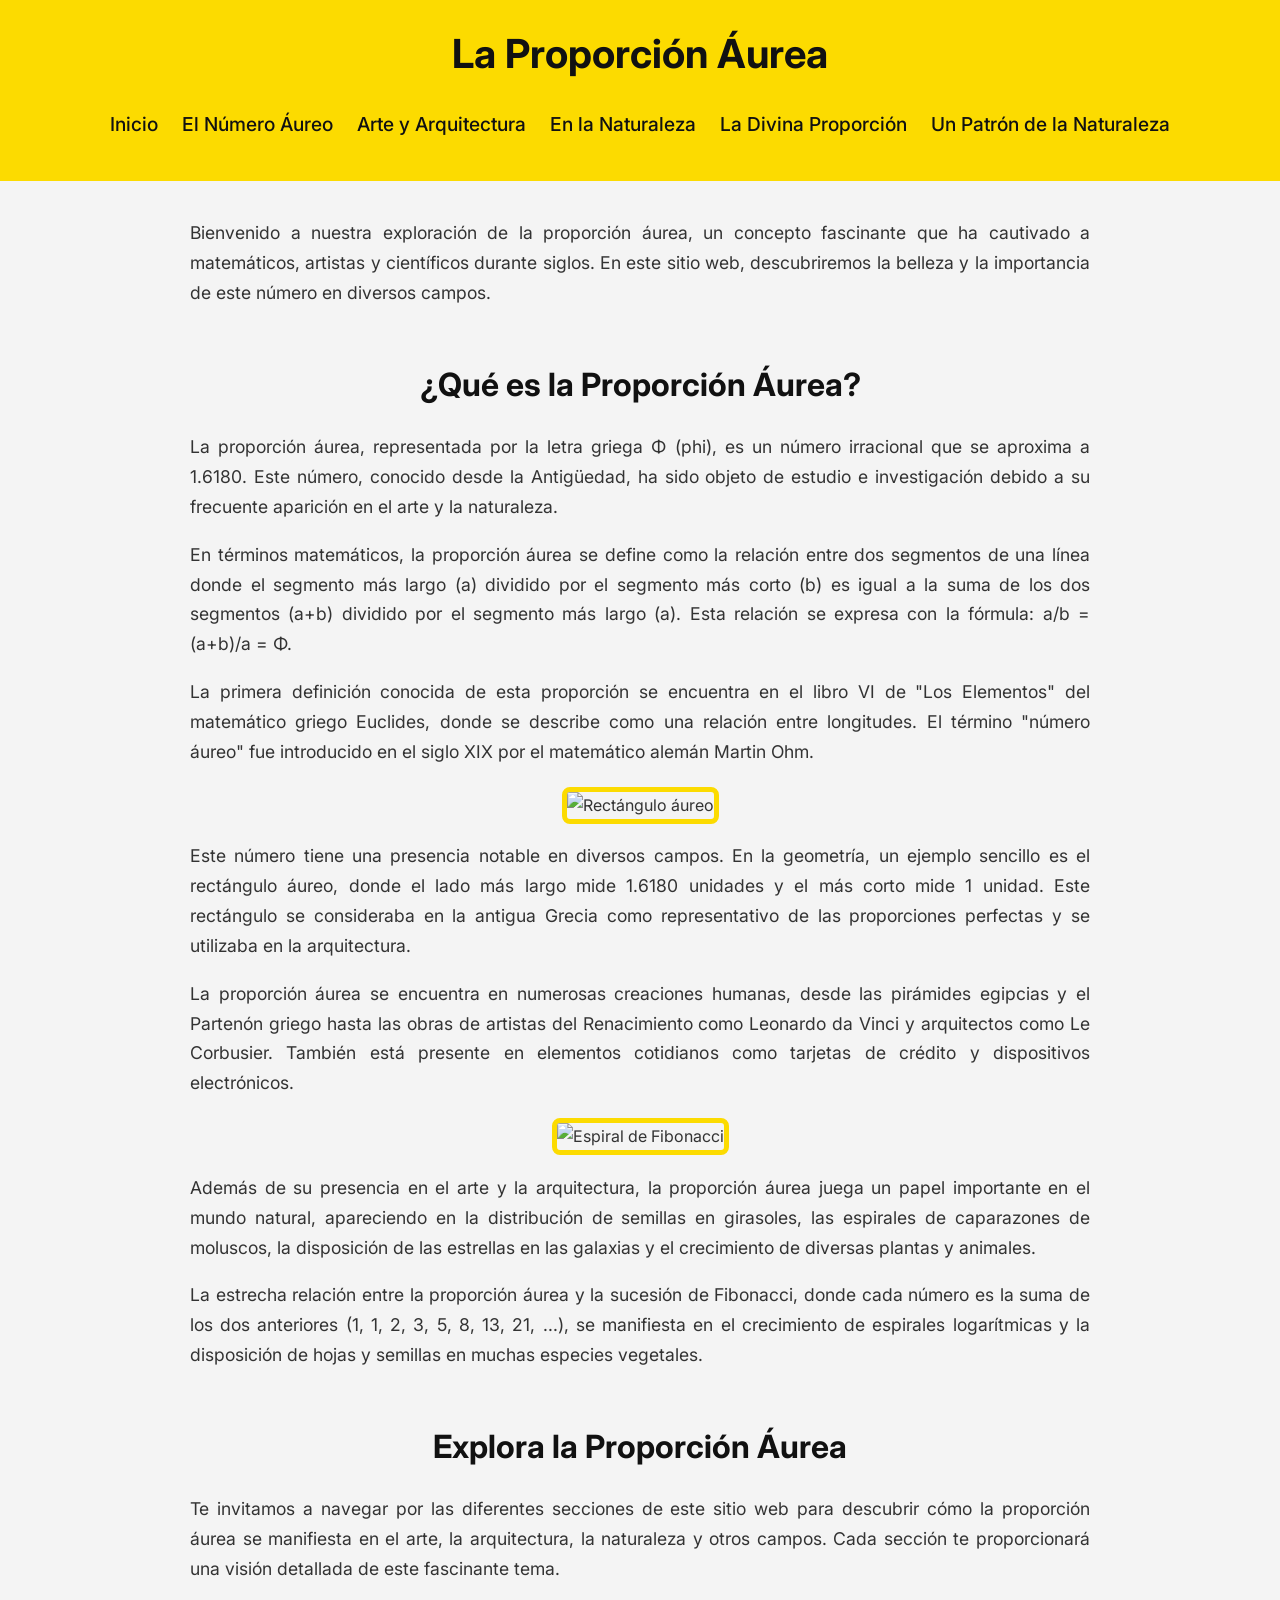
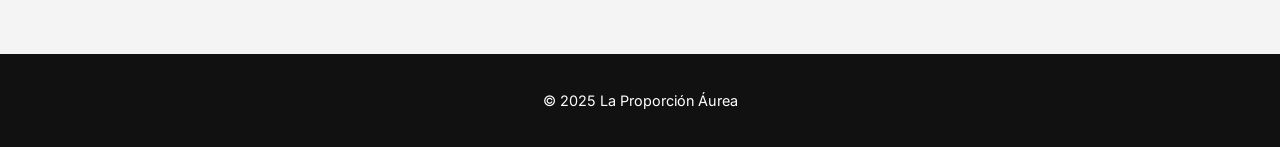
==== index.html @ 6f4d4aa8 "Add files via upload" ====
<!DOCTYPE html>
<html lang="es">
<head>
    <meta charset="UTF-8">
    <meta name="viewport" content="width=device-width, initial-scale=1.0">
    <title>La Proporción Áurea</title>
    <link rel="preconnect" href="https://fonts.googleapis.com">
    <link rel="preconnect" href="https://fonts.gstatic.com" crossorigin>
    <link href="https://fonts.googleapis.com/css2?family=Inter:wght@400;500;600;700&display=swap" rel="stylesheet">
    <style>
        body {
            font-family: 'Inter', sans-serif;
            margin: 0;
            padding: 0;
            background-color: #f4f4f4;
            color: #333;
            line-height: 1.7;
        }
        header {
            background-color: #fcdb00;
            padding: 20px;
            text-align: center;
        }
        header h1 {
            margin: 0;
            font-size: 2.5em;
            color: #111;
        }
        main {
            padding: 20px;
            max-width: 900px;
            margin: auto;
        }
        section {
            margin-bottom: 50px;
        }
        section h2 {
            font-size: 2em;
            color: #111;
            margin-bottom: 20px;
            text-align: center;
        }
        section p {
            font-size: 1.1em;
            color: #333;
            text-align: justify;
        }
        .golden-ratio {
            font-size: 1.5em;
            color: #fcdb00;
            font-weight: bold;
        }
        .image-container {
            display: flex;
            justify-content: center;
            margin-top: 20px;
        }
        .image-container img {
            max-width: 100%;
            height: auto;
            border: 5px solid #fcdb00;
            border-radius: 8px;
        }
        footer {
            background-color: #111;
            color: #fff;
            padding: 20px;
            text-align: center;
            font-size: 0.9em;
        }
        nav ul {
            list-style: none;
            padding: 0;
            margin: 20px 0;
            text-align: center;
        }
        nav ul li {
            display: inline;
            margin: 0 10px;
        }
        nav ul li a {
            color: #111;
            text-decoration: none;
            font-size: 1.2em;
            font-weight: 500;
        }
        nav ul li a:hover {
            color: #fcdb00;
        }

        @media (max-width: 600px) {
            header h1 {
                font-size: 2em;
            }
            section h2 {
                font-size: 1.5em;
            }
            section p {
                font-size: 1em;
            }
            nav ul li {
                display: block;
                margin: 10px 0;
            }
        }
    </style>
</head>
<body>
    <header>
        <h1>La Proporción Áurea</h1>
        <nav>
            <ul>
                <li><a href="index.html">Inicio</a></li>
                <li><a href="numero_aureo.html">El Número Áureo</a></li>
                <li><a href="arte_arquitectura.html">Arte y Arquitectura</a></li>
                <li><a href="naturaleza.html">En la Naturaleza</a></li>
                <li><a href="divina_proporcion.html">La Divina Proporción</a></li>
                <li><a href="patron_naturaleza.html">Un Patrón de la Naturaleza</a></li>
            </ul>
        </nav>
    </header>
    <main>
        <section>
            
            <p>
                Bienvenido a nuestra exploración de la proporción áurea, un concepto
                fascinante que ha cautivado a matemáticos, artistas y científicos
                durante siglos. En este sitio web, descubriremos la belleza y la
                importancia de este número en diversos campos.
            </p>
            
        </section>
        <section>
            <h2>¿Qué es la Proporción Áurea?</h2>
            <p>
                La proporción áurea, representada por la letra griega Φ (phi), es un número irracional que se aproxima a 1.6180.
                Este número, conocido desde la Antigüedad, ha sido objeto de estudio e investigación debido a su frecuente
                aparición en el arte y la naturaleza.
            </p>
            <p>
                En términos matemáticos, la proporción áurea se define como la relación entre dos segmentos de una línea
                donde el segmento más largo (a) dividido por el segmento más corto (b) es igual a la suma de los dos segmentos
                (a+b) dividido por el segmento más largo (a). Esta relación se expresa con la fórmula: a/b = (a+b)/a = Φ.
            </p>
            <p>
                La primera definición conocida de esta proporción se encuentra en el libro VI de "Los Elementos" del matemático
                griego Euclides, donde se describe como una relación entre longitudes. El término "número áureo" fue introducido
                en el siglo XIX por el matemático alemán Martin Ohm.
            </p>
            <div class="image-container">
                <img src="https://upload.wikimedia.org/wikipedia/commons/6/6b/Golden_ratio.svg" alt="Rectángulo áureo">
            </div>
            <p>
                Este número tiene una presencia notable en diversos campos. En la geometría, un ejemplo sencillo es el rectángulo
                áureo, donde el lado más largo mide 1.6180 unidades y el más corto mide 1 unidad. Este rectángulo se
                consideraba en la antigua Grecia como representativo de las proporciones perfectas y se utilizaba en la
                arquitectura.
            </p>
            <p>
                La proporción áurea se encuentra en numerosas creaciones humanas, desde las pirámides egipcias y el Partenón
                griego hasta las obras de artistas del Renacimiento como Leonardo da Vinci y arquitectos como Le Corbusier.
                También está presente en elementos cotidianos como tarjetas de crédito y dispositivos electrónicos.
            </p>
             <div class="image-container">
                <img src="https://upload.wikimedia.org/wikipedia/commons/9/93/Fibonacci_spiral_34.svg" alt="Espiral de Fibonacci">
            </div>
            <p>
                Además de su presencia en el arte y la arquitectura, la proporción áurea juega un papel importante en el mundo
                natural, apareciendo en la distribución de semillas en girasoles, las espirales de caparazones de moluscos, la
                disposición de las estrellas en las galaxias y el crecimiento de diversas plantas y animales.
            </p>
            <p>
                La estrecha relación entre la proporción áurea y la sucesión de Fibonacci, donde cada número es la suma de los
                dos anteriores (1, 1, 2, 3, 5, 8, 13, 21, ...), se manifiesta en el crecimiento de espirales logarítmicas y la
                disposición de hojas y semillas en muchas especies vegetales.
            </p>
        </section>
        <section>
            <h2>Explora la Proporción Áurea</h2>
            <p>
                Te invitamos a navegar por las diferentes secciones de este sitio web para descubrir cómo la proporción áurea
                se manifiesta en el arte, la arquitectura, la naturaleza y otros campos. Cada sección te proporcionará una
                visión detallada de este fascinante tema.
            </p>
        </section>
    </main>
    <footer>
        <p>© 2025 La Proporción Áurea</p>
    </footer>
</body>
</html>
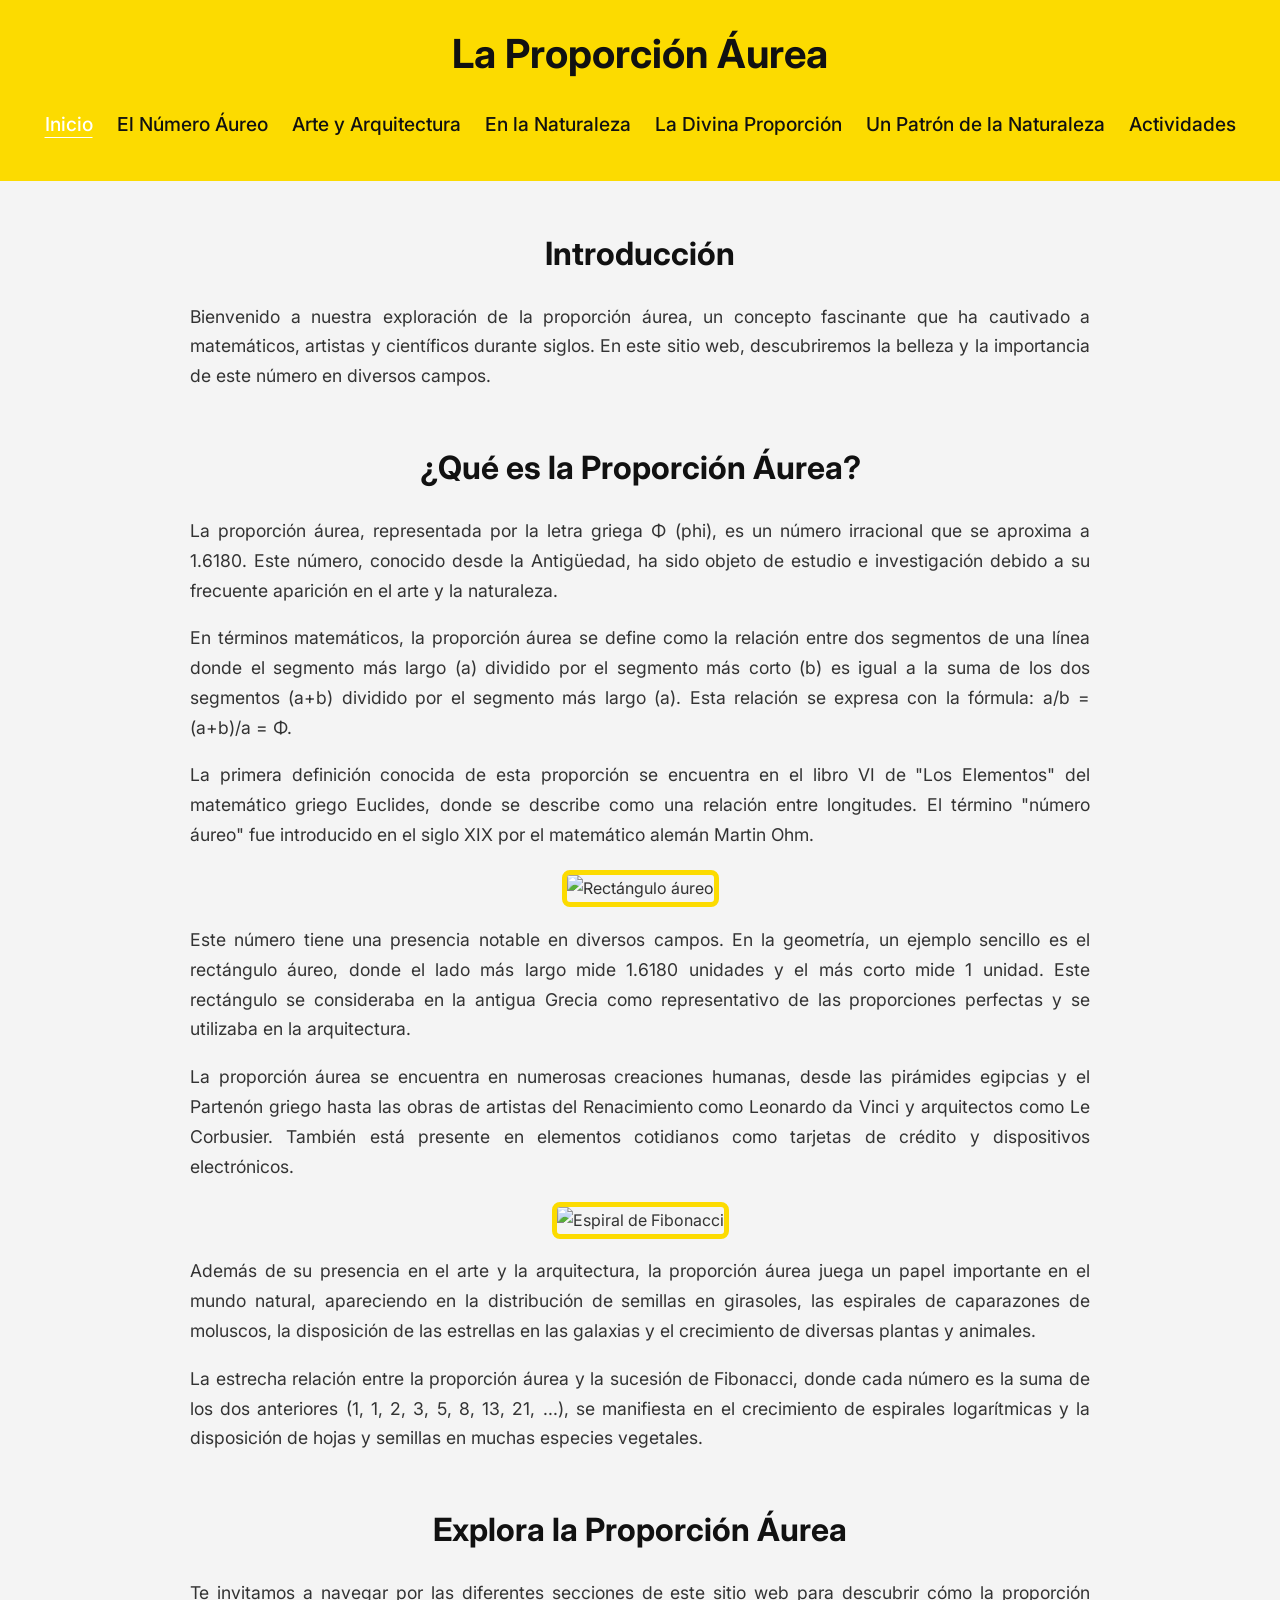
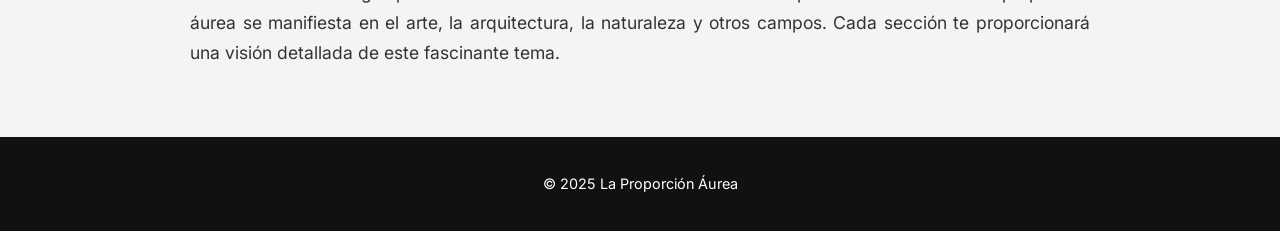
==== commit 67c7a970: "Add files via upload" ====
--- a/index.html
+++ b/index.html
@@ -7,121 +7,28 @@
     <link rel="preconnect" href="https://fonts.googleapis.com">
     <link rel="preconnect" href="https://fonts.gstatic.com" crossorigin>
     <link href="https://fonts.googleapis.com/css2?family=Inter:wght@400;500;600;700&display=swap" rel="stylesheet">
-    <style>
-        body {
-            font-family: 'Inter', sans-serif;
-            margin: 0;
-            padding: 0;
-            background-color: #f4f4f4;
-            color: #333;
-            line-height: 1.7;
-        }
-        header {
-            background-color: #fcdb00;
-            padding: 20px;
-            text-align: center;
-        }
-        header h1 {
-            margin: 0;
-            font-size: 2.5em;
-            color: #111;
-        }
-        main {
-            padding: 20px;
-            max-width: 900px;
-            margin: auto;
-        }
-        section {
-            margin-bottom: 50px;
-        }
-        section h2 {
-            font-size: 2em;
-            color: #111;
-            margin-bottom: 20px;
-            text-align: center;
-        }
-        section p {
-            font-size: 1.1em;
-            color: #333;
-            text-align: justify;
-        }
-        .golden-ratio {
-            font-size: 1.5em;
-            color: #fcdb00;
-            font-weight: bold;
-        }
-        .image-container {
-            display: flex;
-            justify-content: center;
-            margin-top: 20px;
-        }
-        .image-container img {
-            max-width: 100%;
-            height: auto;
-            border: 5px solid #fcdb00;
-            border-radius: 8px;
-        }
-        footer {
-            background-color: #111;
-            color: #fff;
-            padding: 20px;
-            text-align: center;
-            font-size: 0.9em;
-        }
-        nav ul {
-            list-style: none;
-            padding: 0;
-            margin: 20px 0;
-            text-align: center;
-        }
-        nav ul li {
-            display: inline;
-            margin: 0 10px;
-        }
-        nav ul li a {
-            color: #111;
-            text-decoration: none;
-            font-size: 1.2em;
-            font-weight: 500;
-        }
-        nav ul li a:hover {
-            color: #fcdb00;
-        }
-
-        @media (max-width: 600px) {
-            header h1 {
-                font-size: 2em;
-            }
-            section h2 {
-                font-size: 1.5em;
-            }
-            section p {
-                font-size: 1em;
-            }
-            nav ul li {
-                display: block;
-                margin: 10px 0;
-            }
-        }
-    </style>
+    <link rel="stylesheet" href="styles.css">
 </head>
 <body>
     <header>
         <h1>La Proporción Áurea</h1>
+        <input type="checkbox" id="menu-toggle" class="menu-toggle">
+        <label for="menu-toggle" class="menu-icon">&#9776;</label>
         <nav>
             <ul>
-                <li><a href="index.html">Inicio</a></li>
+                <li><a href="index.html" class="active">Inicio</a></li>
                 <li><a href="numero_aureo.html">El Número Áureo</a></li>
                 <li><a href="arte_arquitectura.html">Arte y Arquitectura</a></li>
                 <li><a href="naturaleza.html">En la Naturaleza</a></li>
                 <li><a href="divina_proporcion.html">La Divina Proporción</a></li>
                 <li><a href="patron_naturaleza.html">Un Patrón de la Naturaleza</a></li>
+                <li><a href="actividades.html">Actividades</a></li>
             </ul>
         </nav>
     </header>
     <main>
         <section>
-            
+            <h2>Introducción</h2>
             <p>
                 Bienvenido a nuestra exploración de la proporción áurea, un concepto
                 fascinante que ha cautivado a matemáticos, artistas y científicos
@@ -148,7 +55,7 @@
                 en el siglo XIX por el matemático alemán Martin Ohm.
             </p>
             <div class="image-container">
-                <img src="https://upload.wikimedia.org/wikipedia/commons/6/6b/Golden_ratio.svg" alt="Rectángulo áureo">
+            <img src="https://upload.wikimedia.org/wikipedia/commons/6/6b/Golden_ratio.svg" alt="Rectángulo áureo" loading="lazy">
             </div>
             <p>
                 Este número tiene una presencia notable en diversos campos. En la geometría, un ejemplo sencillo es el rectángulo
@@ -162,7 +69,7 @@
                 También está presente en elementos cotidianos como tarjetas de crédito y dispositivos electrónicos.
             </p>
              <div class="image-container">
-                <img src="https://upload.wikimedia.org/wikipedia/commons/9/93/Fibonacci_spiral_34.svg" alt="Espiral de Fibonacci">
+            <img src="https://upload.wikimedia.org/wikipedia/commons/9/93/Fibonacci_spiral_34.svg" alt="Espiral de Fibonacci" loading="lazy">
             </div>
             <p>
                 Además de su presencia en el arte y la arquitectura, la proporción áurea juega un papel importante en el mundo
@@ -187,5 +94,7 @@
     <footer>
         <p>© 2025 La Proporción Áurea</p>
     </footer>
+    <a href="#" class="back-to-top" title="Volver arriba">↑</a>
+    <script src="script.js"></script>
 </body>
 </html>
--- a/styles.css
+++ b/styles.css
@@ -0,0 +1,247 @@
+html {
+    scroll-behavior: smooth;
+}
+
+body {
+    font-family: 'Inter', sans-serif;
+    margin: 0;
+    padding: 0;
+    background-color: #f4f4f4;
+    color: #333;
+    line-height: 1.7;
+}
+header {
+    background-color: #fcdb00;
+    padding: 20px;
+    text-align: center;
+}
+header h1 {
+    margin: 0;
+    font-size: 2.5em;
+    color: #111;
+}
+main {
+    padding: 20px;
+    max-width: 900px;
+    margin: auto;
+}
+section {
+    margin-bottom: 50px;
+}
+section h2 {
+    font-size: 2em;
+    color: #111;
+    margin-bottom: 20px;
+    text-align: center;
+}
+section p {
+    font-size: 1.1em;
+    color: #333;
+    text-align: justify;
+}
+.golden-ratio {
+    font-size: 1.5em;
+    color: #fcdb00;
+    font-weight: bold;
+}
+.image-container {
+    display: flex;
+    justify-content: center;
+    margin-top: 20px;
+    width: 100%;
+    overflow: hidden;
+}
+.image-container img {
+    max-width: 100%;
+    height: auto;
+    border: 5px solid #fcdb00;
+    border-radius: 8px;
+    display: block;
+}
+footer {
+    background-color: #111;
+    color: #fff;
+    padding: 20px;
+    text-align: center;
+    font-size: 0.9em;
+}
+nav ul {
+    list-style: none;
+    padding: 0;
+    margin: 20px 0;
+    text-align: center;
+}
+nav ul li {
+    display: inline;
+    margin: 0 10px;
+}
+nav ul li a {
+    color: #111;
+    text-decoration: none;
+    font-size: 1.2em;
+    font-weight: 500;
+}
+nav ul li a:hover {
+    color: #fff;
+}
+
+.menu-toggle {
+    display: none;
+}
+.menu-icon {
+    display: none;
+}
+
+@media (max-width: 600px) {
+    header h1 {
+        font-size: 2em;
+    }
+    section h2 {
+        font-size: 1.5em;
+    }
+    section p {
+        font-size: 1em;
+    }
+        .menu-icon {
+            display: block;
+            font-size: 2em;
+            cursor: pointer;
+            margin-top: 10px;
+            user-select: none;
+        }
+        nav ul {
+            display: none; /* Oculta el menú por defecto en móviles */
+        }
+        .menu-toggle:checked ~ nav ul {
+            display: block; /* Muestra el menú al tocar el icono */
+        }
+    nav ul li {
+        display: block;
+            margin: 15px 0;
+    }
+    .image-container {
+        max-width: 100%;
+    }
+    .image-container img {
+        max-width: 100%;
+        height: auto;
+    }
+}
+
+nav ul li a.active {
+    color: #fff;
+    text-decoration: underline;
+    text-underline-offset: 6px; /* Separa un poco el subrayado del texto */
+}
+
+.back-to-top {
+    position: fixed;
+    bottom: 20px;
+    right: 20px;
+    background-color: #fcdb00;
+    color: #111;
+    text-decoration: none;
+    padding: 10px 15px;
+    border-radius: 5px;
+    font-weight: bold;
+    box-shadow: 0 2px 5px rgba(0,0,0,0.3);
+    transition: background-color 0.3s, transform 0.3s, opacity 0.3s, visibility 0.3s;
+    opacity: 0;
+    visibility: hidden;
+}
+.back-to-top.show {
+    opacity: 1;
+    visibility: visible;
+}
+.back-to-top:hover {
+    background-color: #111;
+    color: #fff;
+    transform: translateY(-3px);
+}
+
+/* Estilos para las actividades interactivas */
+.activity-box {
+    background: #fff;
+    padding: 30px;
+    border-radius: 8px;
+    box-shadow: 0 4px 10px rgba(0,0,0,0.05);
+    margin-top: 30px;
+    text-align: center;
+    border-top: 5px solid #fcdb00;
+}
+.activity-box h3 {
+    margin-top: 0;
+}
+.activity-box input {
+    padding: 10px;
+    font-size: 1.1em;
+    margin-right: 10px;
+    border: 2px solid #ddd;
+    border-radius: 5px;
+    width: 120px;
+    text-align: center;
+}
+.activity-box button {
+    padding: 10px 20px;
+    font-size: 1.1em;
+    background-color: #fcdb00;
+    color: #111;
+    border: none;
+    border-radius: 5px;
+    cursor: pointer;
+    font-weight: bold;
+    transition: background-color 0.3s, color 0.3s;
+}
+.activity-box button:hover {
+    background-color: #111;
+    color: #fff;
+}
+#activity-result {
+    margin-top: 20px;
+    font-size: 1.2em;
+}
+
+/* Estilos para el cuestionario (quiz) */
+.quiz-question {
+    text-align: left;
+    margin: 20px auto;
+    max-width: 600px;
+    background-color: #f9f9f9;
+    padding: 15px 20px;
+    border-radius: 8px;
+    border: 1px solid #eee;
+}
+.quiz-question h4 {
+    margin-top: 0;
+    color: #111;
+}
+.quiz-question label {
+    display: inline-block;
+    margin-bottom: 8px;
+    cursor: pointer;
+    font-size: 1.1em;
+}
+#quiz-result {
+    margin-top: 20px;
+    text-align: left;
+    max-width: 600px;
+    margin-left: auto;
+    margin-right: auto;
+}
+
+.quiz-section-title {
+    font-size: 1.4em;
+    color: #111;
+    border-bottom: 3px solid #fcdb00;
+    margin: 40px auto 20px auto;
+    padding-bottom: 10px;
+    max-width: 600px;
+    text-align: left;
+}
+
+.correct-answer {
+    color: #2e7d32; /* Verde oscuro */
+}
+.incorrect-answer {
+    color: #d32f2f; /* Rojo oscuro */
+}
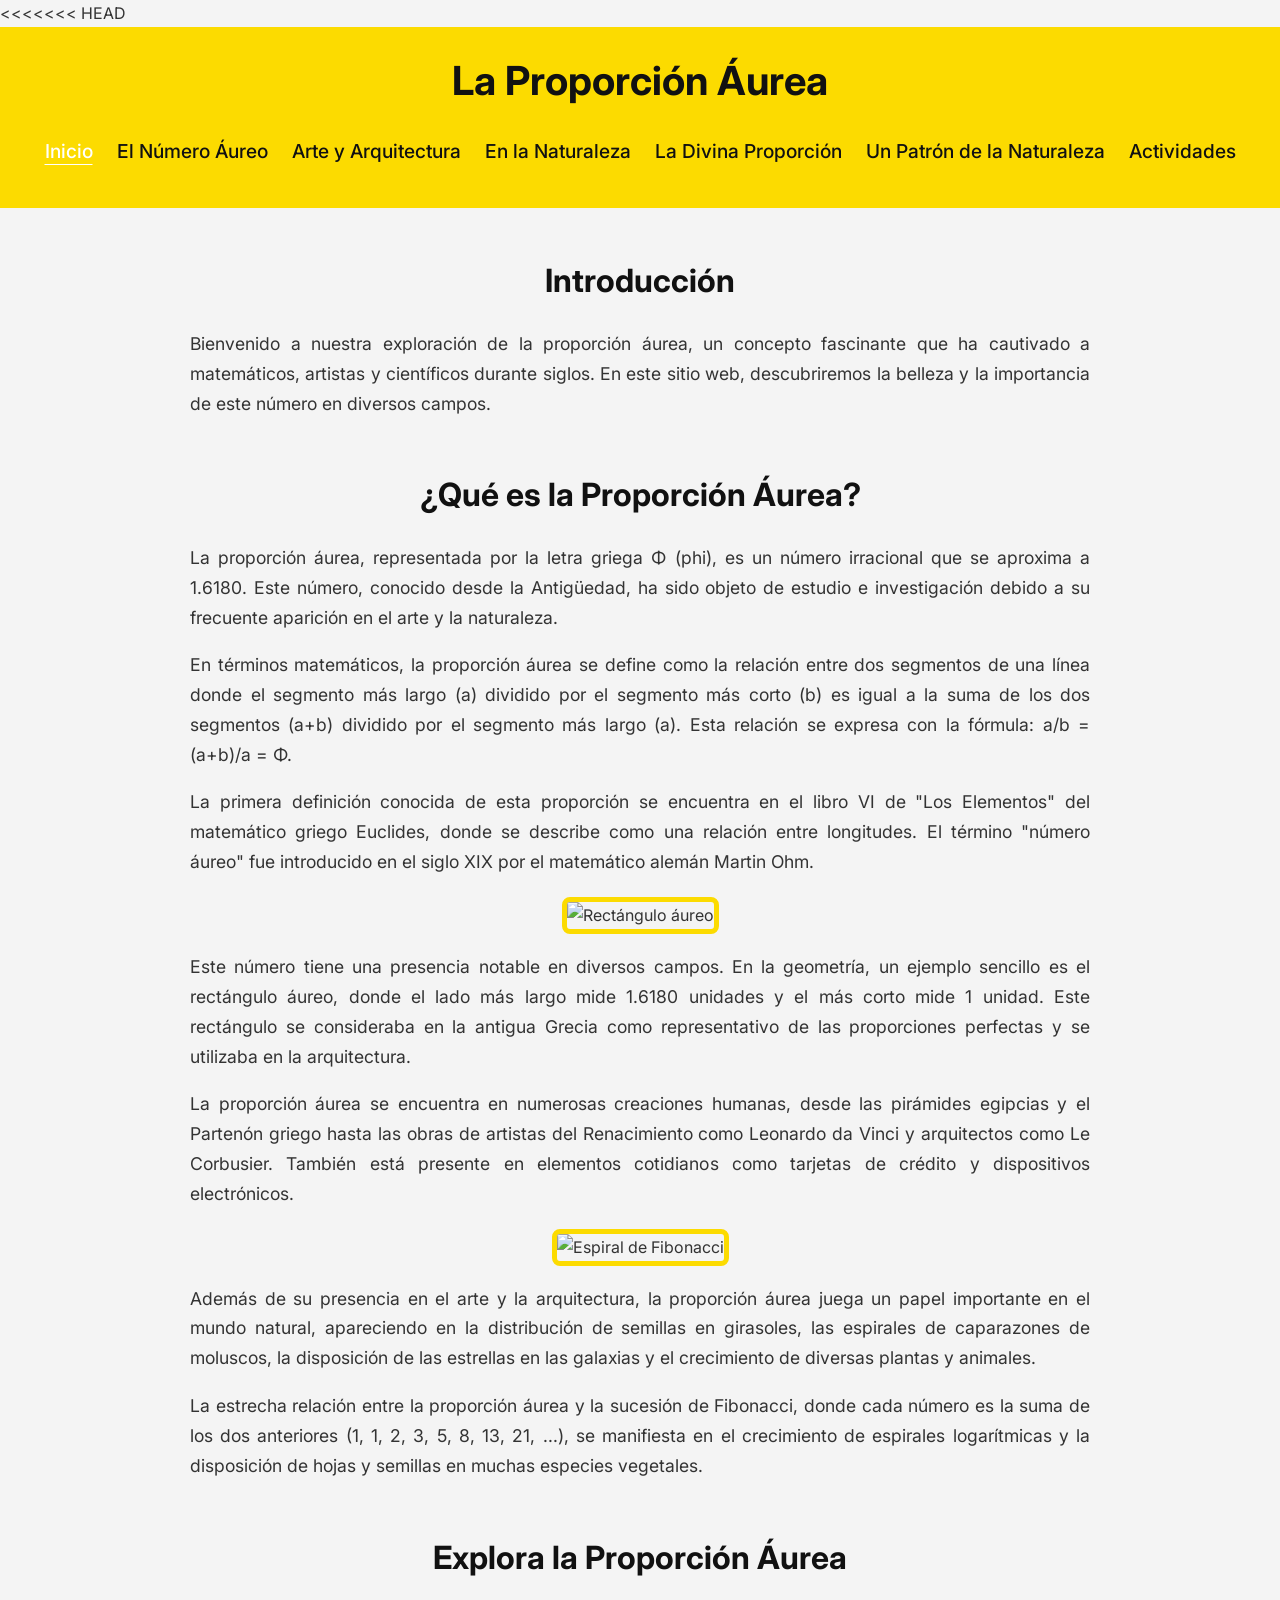
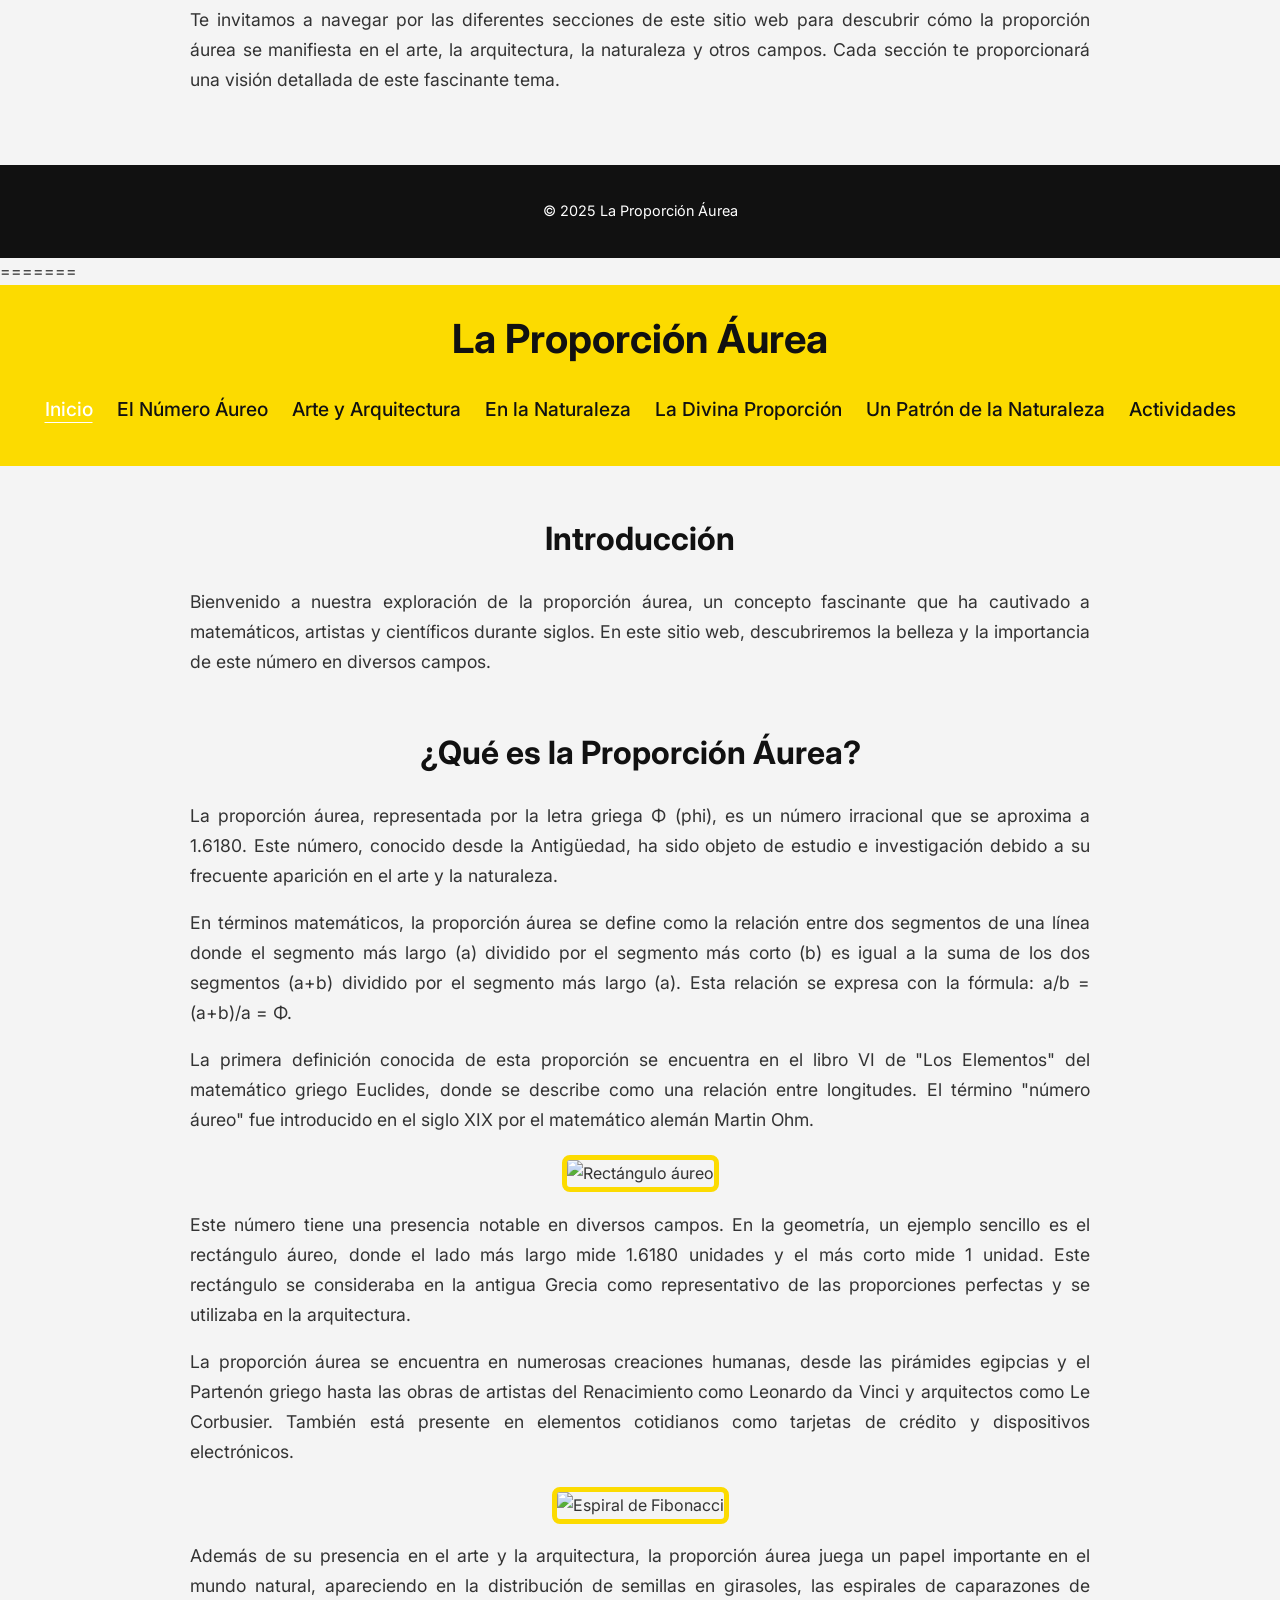
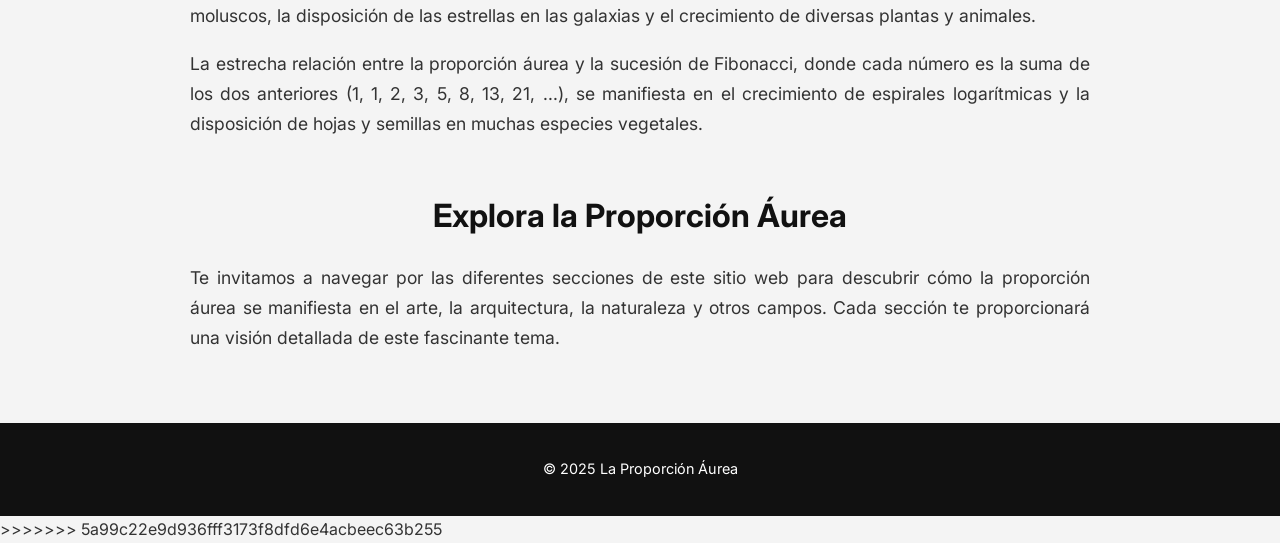
==== commit d6c97e70: "Merge branch 'main' of https://github.com/imonclus/fibonacci" ====
--- a/index.html
+++ b/index.html
@@ -1,100 +1,203 @@
-<!DOCTYPE html>
-<html lang="es">
-<head>
-    <meta charset="UTF-8">
-    <meta name="viewport" content="width=device-width, initial-scale=1.0">
-    <title>La Proporción Áurea</title>
-    <link rel="preconnect" href="https://fonts.googleapis.com">
-    <link rel="preconnect" href="https://fonts.gstatic.com" crossorigin>
-    <link href="https://fonts.googleapis.com/css2?family=Inter:wght@400;500;600;700&display=swap" rel="stylesheet">
-    <link rel="stylesheet" href="styles.css">
-</head>
-<body>
-    <header>
-        <h1>La Proporción Áurea</h1>
-        <input type="checkbox" id="menu-toggle" class="menu-toggle">
-        <label for="menu-toggle" class="menu-icon">&#9776;</label>
-        <nav>
-            <ul>
-                <li><a href="index.html" class="active">Inicio</a></li>
-                <li><a href="numero_aureo.html">El Número Áureo</a></li>
-                <li><a href="arte_arquitectura.html">Arte y Arquitectura</a></li>
-                <li><a href="naturaleza.html">En la Naturaleza</a></li>
-                <li><a href="divina_proporcion.html">La Divina Proporción</a></li>
-                <li><a href="patron_naturaleza.html">Un Patrón de la Naturaleza</a></li>
-                <li><a href="actividades.html">Actividades</a></li>
-            </ul>
-        </nav>
-    </header>
-    <main>
-        <section>
-            <h2>Introducción</h2>
-            <p>
-                Bienvenido a nuestra exploración de la proporción áurea, un concepto
-                fascinante que ha cautivado a matemáticos, artistas y científicos
-                durante siglos. En este sitio web, descubriremos la belleza y la
-                importancia de este número en diversos campos.
-            </p>
-            
-        </section>
-        <section>
-            <h2>¿Qué es la Proporción Áurea?</h2>
-            <p>
-                La proporción áurea, representada por la letra griega Φ (phi), es un número irracional que se aproxima a 1.6180.
-                Este número, conocido desde la Antigüedad, ha sido objeto de estudio e investigación debido a su frecuente
-                aparición en el arte y la naturaleza.
-            </p>
-            <p>
-                En términos matemáticos, la proporción áurea se define como la relación entre dos segmentos de una línea
-                donde el segmento más largo (a) dividido por el segmento más corto (b) es igual a la suma de los dos segmentos
-                (a+b) dividido por el segmento más largo (a). Esta relación se expresa con la fórmula: a/b = (a+b)/a = Φ.
-            </p>
-            <p>
-                La primera definición conocida de esta proporción se encuentra en el libro VI de "Los Elementos" del matemático
-                griego Euclides, donde se describe como una relación entre longitudes. El término "número áureo" fue introducido
-                en el siglo XIX por el matemático alemán Martin Ohm.
-            </p>
-            <div class="image-container">
-            <img src="https://upload.wikimedia.org/wikipedia/commons/6/6b/Golden_ratio.svg" alt="Rectángulo áureo" loading="lazy">
-            </div>
-            <p>
-                Este número tiene una presencia notable en diversos campos. En la geometría, un ejemplo sencillo es el rectángulo
-                áureo, donde el lado más largo mide 1.6180 unidades y el más corto mide 1 unidad. Este rectángulo se
-                consideraba en la antigua Grecia como representativo de las proporciones perfectas y se utilizaba en la
-                arquitectura.
-            </p>
-            <p>
-                La proporción áurea se encuentra en numerosas creaciones humanas, desde las pirámides egipcias y el Partenón
-                griego hasta las obras de artistas del Renacimiento como Leonardo da Vinci y arquitectos como Le Corbusier.
-                También está presente en elementos cotidianos como tarjetas de crédito y dispositivos electrónicos.
-            </p>
-             <div class="image-container">
-            <img src="https://upload.wikimedia.org/wikipedia/commons/9/93/Fibonacci_spiral_34.svg" alt="Espiral de Fibonacci" loading="lazy">
-            </div>
-            <p>
-                Además de su presencia en el arte y la arquitectura, la proporción áurea juega un papel importante en el mundo
-                natural, apareciendo en la distribución de semillas en girasoles, las espirales de caparazones de moluscos, la
-                disposición de las estrellas en las galaxias y el crecimiento de diversas plantas y animales.
-            </p>
-            <p>
-                La estrecha relación entre la proporción áurea y la sucesión de Fibonacci, donde cada número es la suma de los
-                dos anteriores (1, 1, 2, 3, 5, 8, 13, 21, ...), se manifiesta en el crecimiento de espirales logarítmicas y la
-                disposición de hojas y semillas en muchas especies vegetales.
-            </p>
-        </section>
-        <section>
-            <h2>Explora la Proporción Áurea</h2>
-            <p>
-                Te invitamos a navegar por las diferentes secciones de este sitio web para descubrir cómo la proporción áurea
-                se manifiesta en el arte, la arquitectura, la naturaleza y otros campos. Cada sección te proporcionará una
-                visión detallada de este fascinante tema.
-            </p>
-        </section>
-    </main>
-    <footer>
-        <p>© 2025 La Proporción Áurea</p>
-    </footer>
-    <a href="#" class="back-to-top" title="Volver arriba">↑</a>
-    <script src="script.js"></script>
-</body>
-</html>
+<<<<<<< HEAD
+<!DOCTYPE html>
+<html lang="es">
+<head>
+    <meta charset="UTF-8">
+    <meta name="viewport" content="width=device-width, initial-scale=1.0">
+    <title>La Proporción Áurea</title>
+    <link rel="preconnect" href="https://fonts.googleapis.com">
+    <link rel="preconnect" href="https://fonts.gstatic.com" crossorigin>
+    <link href="https://fonts.googleapis.com/css2?family=Inter:wght@400;500;600;700&display=swap" rel="stylesheet">
+    <link rel="stylesheet" href="styles.css">
+</head>
+<body>
+    <header>
+        <h1>La Proporción Áurea</h1>
+        <input type="checkbox" id="menu-toggle" class="menu-toggle">
+        <label for="menu-toggle" class="menu-icon">&#9776;</label>
+        <nav>
+            <ul>
+                <li><a href="index.html" class="active">Inicio</a></li>
+                <li><a href="numero_aureo.html">El Número Áureo</a></li>
+                <li><a href="arte_arquitectura.html">Arte y Arquitectura</a></li>
+                <li><a href="naturaleza.html">En la Naturaleza</a></li>
+                <li><a href="divina_proporcion.html">La Divina Proporción</a></li>
+                <li><a href="patron_naturaleza.html">Un Patrón de la Naturaleza</a></li>
+                <li><a href="actividades.html">Actividades</a></li>
+            </ul>
+        </nav>
+    </header>
+    <main>
+        <section>
+            <h2>Introducción</h2>
+            <p>
+                Bienvenido a nuestra exploración de la proporción áurea, un concepto
+                fascinante que ha cautivado a matemáticos, artistas y científicos
+                durante siglos. En este sitio web, descubriremos la belleza y la
+                importancia de este número en diversos campos.
+            </p>
+            
+        </section>
+        <section>
+            <h2>¿Qué es la Proporción Áurea?</h2>
+            <p>
+                La proporción áurea, representada por la letra griega Φ (phi), es un número irracional que se aproxima a 1.6180.
+                Este número, conocido desde la Antigüedad, ha sido objeto de estudio e investigación debido a su frecuente
+                aparición en el arte y la naturaleza.
+            </p>
+            <p>
+                En términos matemáticos, la proporción áurea se define como la relación entre dos segmentos de una línea
+                donde el segmento más largo (a) dividido por el segmento más corto (b) es igual a la suma de los dos segmentos
+                (a+b) dividido por el segmento más largo (a). Esta relación se expresa con la fórmula: a/b = (a+b)/a = Φ.
+            </p>
+            <p>
+                La primera definición conocida de esta proporción se encuentra en el libro VI de "Los Elementos" del matemático
+                griego Euclides, donde se describe como una relación entre longitudes. El término "número áureo" fue introducido
+                en el siglo XIX por el matemático alemán Martin Ohm.
+            </p>
+            <div class="image-container">
+            <img src="https://upload.wikimedia.org/wikipedia/commons/6/6b/Golden_ratio.svg" alt="Rectángulo áureo" loading="lazy">
+            </div>
+            <p>
+                Este número tiene una presencia notable en diversos campos. En la geometría, un ejemplo sencillo es el rectángulo
+                áureo, donde el lado más largo mide 1.6180 unidades y el más corto mide 1 unidad. Este rectángulo se
+                consideraba en la antigua Grecia como representativo de las proporciones perfectas y se utilizaba en la
+                arquitectura.
+            </p>
+            <p>
+                La proporción áurea se encuentra en numerosas creaciones humanas, desde las pirámides egipcias y el Partenón
+                griego hasta las obras de artistas del Renacimiento como Leonardo da Vinci y arquitectos como Le Corbusier.
+                También está presente en elementos cotidianos como tarjetas de crédito y dispositivos electrónicos.
+            </p>
+             <div class="image-container">
+            <img src="https://upload.wikimedia.org/wikipedia/commons/9/93/Fibonacci_spiral_34.svg" alt="Espiral de Fibonacci" loading="lazy">
+            </div>
+            <p>
+                Además de su presencia en el arte y la arquitectura, la proporción áurea juega un papel importante en el mundo
+                natural, apareciendo en la distribución de semillas en girasoles, las espirales de caparazones de moluscos, la
+                disposición de las estrellas en las galaxias y el crecimiento de diversas plantas y animales.
+            </p>
+            <p>
+                La estrecha relación entre la proporción áurea y la sucesión de Fibonacci, donde cada número es la suma de los
+                dos anteriores (1, 1, 2, 3, 5, 8, 13, 21, ...), se manifiesta en el crecimiento de espirales logarítmicas y la
+                disposición de hojas y semillas en muchas especies vegetales.
+            </p>
+        </section>
+        <section>
+            <h2>Explora la Proporción Áurea</h2>
+            <p>
+                Te invitamos a navegar por las diferentes secciones de este sitio web para descubrir cómo la proporción áurea
+                se manifiesta en el arte, la arquitectura, la naturaleza y otros campos. Cada sección te proporcionará una
+                visión detallada de este fascinante tema.
+            </p>
+        </section>
+    </main>
+    <footer>
+        <p>© 2025 La Proporción Áurea</p>
+    </footer>
+    <a href="#" class="back-to-top" title="Volver arriba">↑</a>
+    <script src="script.js"></script>
+</body>
+</html>
+=======
+<!DOCTYPE html>
+<html lang="es">
+<head>
+    <meta charset="UTF-8">
+    <meta name="viewport" content="width=device-width, initial-scale=1.0">
+    <title>La Proporción Áurea</title>
+    <link rel="preconnect" href="https://fonts.googleapis.com">
+    <link rel="preconnect" href="https://fonts.gstatic.com" crossorigin>
+    <link href="https://fonts.googleapis.com/css2?family=Inter:wght@400;500;600;700&display=swap" rel="stylesheet">
+    <link rel="stylesheet" href="styles.css">
+</head>
+<body>
+    <header>
+        <h1>La Proporción Áurea</h1>
+        <input type="checkbox" id="menu-toggle" class="menu-toggle">
+        <label for="menu-toggle" class="menu-icon">&#9776;</label>
+        <nav>
+            <ul>
+                <li><a href="index.html" class="active">Inicio</a></li>
+                <li><a href="numero_aureo.html">El Número Áureo</a></li>
+                <li><a href="arte_arquitectura.html">Arte y Arquitectura</a></li>
+                <li><a href="naturaleza.html">En la Naturaleza</a></li>
+                <li><a href="divina_proporcion.html">La Divina Proporción</a></li>
+                <li><a href="patron_naturaleza.html">Un Patrón de la Naturaleza</a></li>
+                <li><a href="actividades.html">Actividades</a></li>
+            </ul>
+        </nav>
+    </header>
+    <main>
+        <section>
+            <h2>Introducción</h2>
+            <p>
+                Bienvenido a nuestra exploración de la proporción áurea, un concepto
+                fascinante que ha cautivado a matemáticos, artistas y científicos
+                durante siglos. En este sitio web, descubriremos la belleza y la
+                importancia de este número en diversos campos.
+            </p>
+            
+        </section>
+        <section>
+            <h2>¿Qué es la Proporción Áurea?</h2>
+            <p>
+                La proporción áurea, representada por la letra griega Φ (phi), es un número irracional que se aproxima a 1.6180.
+                Este número, conocido desde la Antigüedad, ha sido objeto de estudio e investigación debido a su frecuente
+                aparición en el arte y la naturaleza.
+            </p>
+            <p>
+                En términos matemáticos, la proporción áurea se define como la relación entre dos segmentos de una línea
+                donde el segmento más largo (a) dividido por el segmento más corto (b) es igual a la suma de los dos segmentos
+                (a+b) dividido por el segmento más largo (a). Esta relación se expresa con la fórmula: a/b = (a+b)/a = Φ.
+            </p>
+            <p>
+                La primera definición conocida de esta proporción se encuentra en el libro VI de "Los Elementos" del matemático
+                griego Euclides, donde se describe como una relación entre longitudes. El término "número áureo" fue introducido
+                en el siglo XIX por el matemático alemán Martin Ohm.
+            </p>
+            <div class="image-container">
+            <img src="https://upload.wikimedia.org/wikipedia/commons/6/6b/Golden_ratio.svg" alt="Rectángulo áureo" loading="lazy">
+            </div>
+            <p>
+                Este número tiene una presencia notable en diversos campos. En la geometría, un ejemplo sencillo es el rectángulo
+                áureo, donde el lado más largo mide 1.6180 unidades y el más corto mide 1 unidad. Este rectángulo se
+                consideraba en la antigua Grecia como representativo de las proporciones perfectas y se utilizaba en la
+                arquitectura.
+            </p>
+            <p>
+                La proporción áurea se encuentra en numerosas creaciones humanas, desde las pirámides egipcias y el Partenón
+                griego hasta las obras de artistas del Renacimiento como Leonardo da Vinci y arquitectos como Le Corbusier.
+                También está presente en elementos cotidianos como tarjetas de crédito y dispositivos electrónicos.
+            </p>
+             <div class="image-container">
+            <img src="https://upload.wikimedia.org/wikipedia/commons/9/93/Fibonacci_spiral_34.svg" alt="Espiral de Fibonacci" loading="lazy">
+            </div>
+            <p>
+                Además de su presencia en el arte y la arquitectura, la proporción áurea juega un papel importante en el mundo
+                natural, apareciendo en la distribución de semillas en girasoles, las espirales de caparazones de moluscos, la
+                disposición de las estrellas en las galaxias y el crecimiento de diversas plantas y animales.
+            </p>
+            <p>
+                La estrecha relación entre la proporción áurea y la sucesión de Fibonacci, donde cada número es la suma de los
+                dos anteriores (1, 1, 2, 3, 5, 8, 13, 21, ...), se manifiesta en el crecimiento de espirales logarítmicas y la
+                disposición de hojas y semillas en muchas especies vegetales.
+            </p>
+        </section>
+        <section>
+            <h2>Explora la Proporción Áurea</h2>
+            <p>
+                Te invitamos a navegar por las diferentes secciones de este sitio web para descubrir cómo la proporción áurea
+                se manifiesta en el arte, la arquitectura, la naturaleza y otros campos. Cada sección te proporcionará una
+                visión detallada de este fascinante tema.
+            </p>
+        </section>
+    </main>
+    <footer>
+        <p>© 2025 La Proporción Áurea</p>
+    </footer>
+    <a href="#" class="back-to-top" title="Volver arriba">↑</a>
+    <script src="script.js"></script>
+</body>
+</html>
+>>>>>>> 5a99c22e9d936fff3173f8dfd6e4acbeec63b255
--- a/styles.css
+++ b/styles.css
@@ -1,247 +1,496 @@
-html {
-    scroll-behavior: smooth;
-}
-
-body {
-    font-family: 'Inter', sans-serif;
-    margin: 0;
-    padding: 0;
-    background-color: #f4f4f4;
-    color: #333;
-    line-height: 1.7;
-}
-header {
-    background-color: #fcdb00;
-    padding: 20px;
-    text-align: center;
-}
-header h1 {
-    margin: 0;
-    font-size: 2.5em;
-    color: #111;
-}
-main {
-    padding: 20px;
-    max-width: 900px;
-    margin: auto;
-}
-section {
-    margin-bottom: 50px;
-}
-section h2 {
-    font-size: 2em;
-    color: #111;
-    margin-bottom: 20px;
-    text-align: center;
-}
-section p {
-    font-size: 1.1em;
-    color: #333;
-    text-align: justify;
-}
-.golden-ratio {
-    font-size: 1.5em;
-    color: #fcdb00;
-    font-weight: bold;
-}
-.image-container {
-    display: flex;
-    justify-content: center;
-    margin-top: 20px;
-    width: 100%;
-    overflow: hidden;
-}
-.image-container img {
-    max-width: 100%;
-    height: auto;
-    border: 5px solid #fcdb00;
-    border-radius: 8px;
-    display: block;
-}
-footer {
-    background-color: #111;
-    color: #fff;
-    padding: 20px;
-    text-align: center;
-    font-size: 0.9em;
-}
-nav ul {
-    list-style: none;
-    padding: 0;
-    margin: 20px 0;
-    text-align: center;
-}
-nav ul li {
-    display: inline;
-    margin: 0 10px;
-}
-nav ul li a {
-    color: #111;
-    text-decoration: none;
-    font-size: 1.2em;
-    font-weight: 500;
-}
-nav ul li a:hover {
-    color: #fff;
-}
-
-.menu-toggle {
-    display: none;
-}
-.menu-icon {
-    display: none;
-}
-
-@media (max-width: 600px) {
-    header h1 {
-        font-size: 2em;
-    }
-    section h2 {
-        font-size: 1.5em;
-    }
-    section p {
-        font-size: 1em;
-    }
-        .menu-icon {
-            display: block;
-            font-size: 2em;
-            cursor: pointer;
-            margin-top: 10px;
-            user-select: none;
-        }
-        nav ul {
-            display: none; /* Oculta el menú por defecto en móviles */
-        }
-        .menu-toggle:checked ~ nav ul {
-            display: block; /* Muestra el menú al tocar el icono */
-        }
-    nav ul li {
-        display: block;
-            margin: 15px 0;
-    }
-    .image-container {
-        max-width: 100%;
-    }
-    .image-container img {
-        max-width: 100%;
-        height: auto;
-    }
-}
-
-nav ul li a.active {
-    color: #fff;
-    text-decoration: underline;
-    text-underline-offset: 6px; /* Separa un poco el subrayado del texto */
-}
-
-.back-to-top {
-    position: fixed;
-    bottom: 20px;
-    right: 20px;
-    background-color: #fcdb00;
-    color: #111;
-    text-decoration: none;
-    padding: 10px 15px;
-    border-radius: 5px;
-    font-weight: bold;
-    box-shadow: 0 2px 5px rgba(0,0,0,0.3);
-    transition: background-color 0.3s, transform 0.3s, opacity 0.3s, visibility 0.3s;
-    opacity: 0;
-    visibility: hidden;
-}
-.back-to-top.show {
-    opacity: 1;
-    visibility: visible;
-}
-.back-to-top:hover {
-    background-color: #111;
-    color: #fff;
-    transform: translateY(-3px);
-}
-
-/* Estilos para las actividades interactivas */
-.activity-box {
-    background: #fff;
-    padding: 30px;
-    border-radius: 8px;
-    box-shadow: 0 4px 10px rgba(0,0,0,0.05);
-    margin-top: 30px;
-    text-align: center;
-    border-top: 5px solid #fcdb00;
-}
-.activity-box h3 {
-    margin-top: 0;
-}
-.activity-box input {
-    padding: 10px;
-    font-size: 1.1em;
-    margin-right: 10px;
-    border: 2px solid #ddd;
-    border-radius: 5px;
-    width: 120px;
-    text-align: center;
-}
-.activity-box button {
-    padding: 10px 20px;
-    font-size: 1.1em;
-    background-color: #fcdb00;
-    color: #111;
-    border: none;
-    border-radius: 5px;
-    cursor: pointer;
-    font-weight: bold;
-    transition: background-color 0.3s, color 0.3s;
-}
-.activity-box button:hover {
-    background-color: #111;
-    color: #fff;
-}
-#activity-result {
-    margin-top: 20px;
-    font-size: 1.2em;
-}
-
-/* Estilos para el cuestionario (quiz) */
-.quiz-question {
-    text-align: left;
-    margin: 20px auto;
-    max-width: 600px;
-    background-color: #f9f9f9;
-    padding: 15px 20px;
-    border-radius: 8px;
-    border: 1px solid #eee;
-}
-.quiz-question h4 {
-    margin-top: 0;
-    color: #111;
-}
-.quiz-question label {
-    display: inline-block;
-    margin-bottom: 8px;
-    cursor: pointer;
-    font-size: 1.1em;
-}
-#quiz-result {
-    margin-top: 20px;
-    text-align: left;
-    max-width: 600px;
-    margin-left: auto;
-    margin-right: auto;
-}
-
-.quiz-section-title {
-    font-size: 1.4em;
-    color: #111;
-    border-bottom: 3px solid #fcdb00;
-    margin: 40px auto 20px auto;
-    padding-bottom: 10px;
-    max-width: 600px;
-    text-align: left;
-}
-
-.correct-answer {
-    color: #2e7d32; /* Verde oscuro */
-}
-.incorrect-answer {
-    color: #d32f2f; /* Rojo oscuro */
+<<<<<<< HEAD
+html {
+    scroll-behavior: smooth;
+}
+
+body {
+    font-family: 'Inter', sans-serif;
+    margin: 0;
+    padding: 0;
+    background-color: #f4f4f4;
+    color: #333;
+    line-height: 1.7;
+}
+header {
+    background-color: #fcdb00;
+    padding: 20px;
+    text-align: center;
+}
+header h1 {
+    margin: 0;
+    font-size: 2.5em;
+    color: #111;
+}
+main {
+    padding: 20px;
+    max-width: 900px;
+    margin: auto;
+}
+section {
+    margin-bottom: 50px;
+}
+section h2 {
+    font-size: 2em;
+    color: #111;
+    margin-bottom: 20px;
+    text-align: center;
+}
+section p {
+    font-size: 1.1em;
+    color: #333;
+    text-align: justify;
+}
+.golden-ratio {
+    font-size: 1.5em;
+    color: #fcdb00;
+    font-weight: bold;
+}
+.image-container {
+    display: flex;
+    justify-content: center;
+    margin-top: 20px;
+    width: 100%;
+    overflow: hidden;
+}
+.image-container img {
+    max-width: 100%;
+    height: auto;
+    border: 5px solid #fcdb00;
+    border-radius: 8px;
+    display: block;
+}
+footer {
+    background-color: #111;
+    color: #fff;
+    padding: 20px;
+    text-align: center;
+    font-size: 0.9em;
+}
+nav ul {
+    list-style: none;
+    padding: 0;
+    margin: 20px 0;
+    text-align: center;
+}
+nav ul li {
+    display: inline;
+    margin: 0 10px;
+}
+nav ul li a {
+    color: #111;
+    text-decoration: none;
+    font-size: 1.2em;
+    font-weight: 500;
+}
+nav ul li a:hover {
+    color: #fff;
+}
+
+.menu-toggle {
+    display: none;
+}
+.menu-icon {
+    display: none;
+}
+
+@media (max-width: 600px) {
+    header h1 {
+        font-size: 2em;
+    }
+    section h2 {
+        font-size: 1.5em;
+    }
+    section p {
+        font-size: 1em;
+    }
+        .menu-icon {
+            display: block;
+            font-size: 2em;
+            cursor: pointer;
+            margin-top: 10px;
+            user-select: none;
+        }
+        nav ul {
+            display: none; /* Oculta el menú por defecto en móviles */
+        }
+        .menu-toggle:checked ~ nav ul {
+            display: block; /* Muestra el menú al tocar el icono */
+        }
+    nav ul li {
+        display: block;
+            margin: 15px 0;
+    }
+    .image-container {
+        max-width: 100%;
+    }
+    .image-container img {
+        max-width: 100%;
+        height: auto;
+    }
+}
+
+nav ul li a.active {
+    color: #fff;
+    text-decoration: underline;
+    text-underline-offset: 6px; /* Separa un poco el subrayado del texto */
+}
+
+.back-to-top {
+    position: fixed;
+    bottom: 20px;
+    right: 20px;
+    background-color: #fcdb00;
+    color: #111;
+    text-decoration: none;
+    padding: 10px 15px;
+    border-radius: 5px;
+    font-weight: bold;
+    box-shadow: 0 2px 5px rgba(0,0,0,0.3);
+    transition: background-color 0.3s, transform 0.3s, opacity 0.3s, visibility 0.3s;
+    opacity: 0;
+    visibility: hidden;
+}
+.back-to-top.show {
+    opacity: 1;
+    visibility: visible;
+}
+.back-to-top:hover {
+    background-color: #111;
+    color: #fff;
+    transform: translateY(-3px);
+}
+
+/* Estilos para las actividades interactivas */
+.activity-box {
+    background: #fff;
+    padding: 30px;
+    border-radius: 8px;
+    box-shadow: 0 4px 10px rgba(0,0,0,0.05);
+    margin-top: 30px;
+    text-align: center;
+    border-top: 5px solid #fcdb00;
+}
+.activity-box h3 {
+    margin-top: 0;
+}
+.activity-box input {
+    padding: 10px;
+    font-size: 1.1em;
+    margin-right: 10px;
+    border: 2px solid #ddd;
+    border-radius: 5px;
+    width: 120px;
+    text-align: center;
+}
+.activity-box button {
+    padding: 10px 20px;
+    font-size: 1.1em;
+    background-color: #fcdb00;
+    color: #111;
+    border: none;
+    border-radius: 5px;
+    cursor: pointer;
+    font-weight: bold;
+    transition: background-color 0.3s, color 0.3s;
+}
+.activity-box button:hover {
+    background-color: #111;
+    color: #fff;
+}
+#activity-result {
+    margin-top: 20px;
+    font-size: 1.2em;
+}
+
+/* Estilos para el cuestionario (quiz) */
+.quiz-question {
+    text-align: left;
+    margin: 20px auto;
+    max-width: 600px;
+    background-color: #f9f9f9;
+    padding: 15px 20px;
+    border-radius: 8px;
+    border: 1px solid #eee;
+}
+.quiz-question h4 {
+    margin-top: 0;
+    color: #111;
+}
+.quiz-question label {
+    display: inline-block;
+    margin-bottom: 8px;
+    cursor: pointer;
+    font-size: 1.1em;
+}
+#quiz-result {
+    margin-top: 20px;
+    text-align: left;
+    max-width: 600px;
+    margin-left: auto;
+    margin-right: auto;
+}
+
+.quiz-section-title {
+    font-size: 1.4em;
+    color: #111;
+    border-bottom: 3px solid #fcdb00;
+    margin: 40px auto 20px auto;
+    padding-bottom: 10px;
+    max-width: 600px;
+    text-align: left;
+}
+
+.correct-answer {
+    color: #2e7d32; /* Verde oscuro */
+}
+.incorrect-answer {
+    color: #d32f2f; /* Rojo oscuro */
+=======
+html {
+    scroll-behavior: smooth;
+}
+
+body {
+    font-family: 'Inter', sans-serif;
+    margin: 0;
+    padding: 0;
+    background-color: #f4f4f4;
+    color: #333;
+    line-height: 1.7;
+}
+header {
+    background-color: #fcdb00;
+    padding: 20px;
+    text-align: center;
+}
+header h1 {
+    margin: 0;
+    font-size: 2.5em;
+    color: #111;
+}
+main {
+    padding: 20px;
+    max-width: 900px;
+    margin: auto;
+}
+section {
+    margin-bottom: 50px;
+}
+section h2 {
+    font-size: 2em;
+    color: #111;
+    margin-bottom: 20px;
+    text-align: center;
+}
+section p {
+    font-size: 1.1em;
+    color: #333;
+    text-align: justify;
+}
+.golden-ratio {
+    font-size: 1.5em;
+    color: #fcdb00;
+    font-weight: bold;
+}
+.image-container {
+    display: flex;
+    justify-content: center;
+    margin-top: 20px;
+    width: 100%;
+    overflow: hidden;
+}
+.image-container img {
+    max-width: 100%;
+    height: auto;
+    border: 5px solid #fcdb00;
+    border-radius: 8px;
+    display: block;
+}
+footer {
+    background-color: #111;
+    color: #fff;
+    padding: 20px;
+    text-align: center;
+    font-size: 0.9em;
+}
+nav ul {
+    list-style: none;
+    padding: 0;
+    margin: 20px 0;
+    text-align: center;
+}
+nav ul li {
+    display: inline;
+    margin: 0 10px;
+}
+nav ul li a {
+    color: #111;
+    text-decoration: none;
+    font-size: 1.2em;
+    font-weight: 500;
+}
+nav ul li a:hover {
+    color: #fff;
+}
+
+.menu-toggle {
+    display: none;
+}
+.menu-icon {
+    display: none;
+}
+
+@media (max-width: 600px) {
+    header h1 {
+        font-size: 2em;
+    }
+    section h2 {
+        font-size: 1.5em;
+    }
+    section p {
+        font-size: 1em;
+    }
+        .menu-icon {
+            display: block;
+            font-size: 2em;
+            cursor: pointer;
+            margin-top: 10px;
+            user-select: none;
+        }
+        nav ul {
+            display: none; /* Oculta el menú por defecto en móviles */
+        }
+        .menu-toggle:checked ~ nav ul {
+            display: block; /* Muestra el menú al tocar el icono */
+        }
+    nav ul li {
+        display: block;
+            margin: 15px 0;
+    }
+    .image-container {
+        max-width: 100%;
+    }
+    .image-container img {
+        max-width: 100%;
+        height: auto;
+    }
+}
+
+nav ul li a.active {
+    color: #fff;
+    text-decoration: underline;
+    text-underline-offset: 6px; /* Separa un poco el subrayado del texto */
+}
+
+.back-to-top {
+    position: fixed;
+    bottom: 20px;
+    right: 20px;
+    background-color: #fcdb00;
+    color: #111;
+    text-decoration: none;
+    padding: 10px 15px;
+    border-radius: 5px;
+    font-weight: bold;
+    box-shadow: 0 2px 5px rgba(0,0,0,0.3);
+    transition: background-color 0.3s, transform 0.3s, opacity 0.3s, visibility 0.3s;
+    opacity: 0;
+    visibility: hidden;
+}
+.back-to-top.show {
+    opacity: 1;
+    visibility: visible;
+}
+.back-to-top:hover {
+    background-color: #111;
+    color: #fff;
+    transform: translateY(-3px);
+}
+
+/* Estilos para las actividades interactivas */
+.activity-box {
+    background: #fff;
+    padding: 30px;
+    border-radius: 8px;
+    box-shadow: 0 4px 10px rgba(0,0,0,0.05);
+    margin-top: 30px;
+    text-align: center;
+    border-top: 5px solid #fcdb00;
+}
+.activity-box h3 {
+    margin-top: 0;
+}
+.activity-box input {
+    padding: 10px;
+    font-size: 1.1em;
+    margin-right: 10px;
+    border: 2px solid #ddd;
+    border-radius: 5px;
+    width: 120px;
+    text-align: center;
+}
+.activity-box button {
+    padding: 10px 20px;
+    font-size: 1.1em;
+    background-color: #fcdb00;
+    color: #111;
+    border: none;
+    border-radius: 5px;
+    cursor: pointer;
+    font-weight: bold;
+    transition: background-color 0.3s, color 0.3s;
+}
+.activity-box button:hover {
+    background-color: #111;
+    color: #fff;
+}
+#activity-result {
+    margin-top: 20px;
+    font-size: 1.2em;
+}
+
+/* Estilos para el cuestionario (quiz) */
+.quiz-question {
+    text-align: left;
+    margin: 20px auto;
+    max-width: 600px;
+    background-color: #f9f9f9;
+    padding: 15px 20px;
+    border-radius: 8px;
+    border: 1px solid #eee;
+}
+.quiz-question h4 {
+    margin-top: 0;
+    color: #111;
+}
+.quiz-question label {
+    display: inline-block;
+    margin-bottom: 8px;
+    cursor: pointer;
+    font-size: 1.1em;
+}
+#quiz-result {
+    margin-top: 20px;
+    text-align: left;
+    max-width: 600px;
+    margin-left: auto;
+    margin-right: auto;
+}
+
+.quiz-section-title {
+    font-size: 1.4em;
+    color: #111;
+    border-bottom: 3px solid #fcdb00;
+    margin: 40px auto 20px auto;
+    padding-bottom: 10px;
+    max-width: 600px;
+    text-align: left;
+}
+
+.correct-answer {
+    color: #2e7d32; /* Verde oscuro */
+}
+.incorrect-answer {
+    color: #d32f2f; /* Rojo oscuro */
+>>>>>>> 5a99c22e9d936fff3173f8dfd6e4acbeec63b255
 }
--- a/styles.css
+++ b/styles.css
@@ -1,247 +1,496 @@
-html {
-    scroll-behavior: smooth;
-}
-
-body {
-    font-family: 'Inter', sans-serif;
-    margin: 0;
-    padding: 0;
-    background-color: #f4f4f4;
-    color: #333;
-    line-height: 1.7;
-}
-header {
-    background-color: #fcdb00;
-    padding: 20px;
-    text-align: center;
-}
-header h1 {
-    margin: 0;
-    font-size: 2.5em;
-    color: #111;
-}
-main {
-    padding: 20px;
-    max-width: 900px;
-    margin: auto;
-}
-section {
-    margin-bottom: 50px;
-}
-section h2 {
-    font-size: 2em;
-    color: #111;
-    margin-bottom: 20px;
-    text-align: center;
-}
-section p {
-    font-size: 1.1em;
-    color: #333;
-    text-align: justify;
-}
-.golden-ratio {
-    font-size: 1.5em;
-    color: #fcdb00;
-    font-weight: bold;
-}
-.image-container {
-    display: flex;
-    justify-content: center;
-    margin-top: 20px;
-    width: 100%;
-    overflow: hidden;
-}
-.image-container img {
-    max-width: 100%;
-    height: auto;
-    border: 5px solid #fcdb00;
-    border-radius: 8px;
-    display: block;
-}
-footer {
-    background-color: #111;
-    color: #fff;
-    padding: 20px;
-    text-align: center;
-    font-size: 0.9em;
-}
-nav ul {
-    list-style: none;
-    padding: 0;
-    margin: 20px 0;
-    text-align: center;
-}
-nav ul li {
-    display: inline;
-    margin: 0 10px;
-}
-nav ul li a {
-    color: #111;
-    text-decoration: none;
-    font-size: 1.2em;
-    font-weight: 500;
-}
-nav ul li a:hover {
-    color: #fff;
-}
-
-.menu-toggle {
-    display: none;
-}
-.menu-icon {
-    display: none;
-}
-
-@media (max-width: 600px) {
-    header h1 {
-        font-size: 2em;
-    }
-    section h2 {
-        font-size: 1.5em;
-    }
-    section p {
-        font-size: 1em;
-    }
-        .menu-icon {
-            display: block;
-            font-size: 2em;
-            cursor: pointer;
-            margin-top: 10px;
-            user-select: none;
-        }
-        nav ul {
-            display: none; /* Oculta el menú por defecto en móviles */
-        }
-        .menu-toggle:checked ~ nav ul {
-            display: block; /* Muestra el menú al tocar el icono */
-        }
-    nav ul li {
-        display: block;
-            margin: 15px 0;
-    }
-    .image-container {
-        max-width: 100%;
-    }
-    .image-container img {
-        max-width: 100%;
-        height: auto;
-    }
-}
-
-nav ul li a.active {
-    color: #fff;
-    text-decoration: underline;
-    text-underline-offset: 6px; /* Separa un poco el subrayado del texto */
-}
-
-.back-to-top {
-    position: fixed;
-    bottom: 20px;
-    right: 20px;
-    background-color: #fcdb00;
-    color: #111;
-    text-decoration: none;
-    padding: 10px 15px;
-    border-radius: 5px;
-    font-weight: bold;
-    box-shadow: 0 2px 5px rgba(0,0,0,0.3);
-    transition: background-color 0.3s, transform 0.3s, opacity 0.3s, visibility 0.3s;
-    opacity: 0;
-    visibility: hidden;
-}
-.back-to-top.show {
-    opacity: 1;
-    visibility: visible;
-}
-.back-to-top:hover {
-    background-color: #111;
-    color: #fff;
-    transform: translateY(-3px);
-}
-
-/* Estilos para las actividades interactivas */
-.activity-box {
-    background: #fff;
-    padding: 30px;
-    border-radius: 8px;
-    box-shadow: 0 4px 10px rgba(0,0,0,0.05);
-    margin-top: 30px;
-    text-align: center;
-    border-top: 5px solid #fcdb00;
-}
-.activity-box h3 {
-    margin-top: 0;
-}
-.activity-box input {
-    padding: 10px;
-    font-size: 1.1em;
-    margin-right: 10px;
-    border: 2px solid #ddd;
-    border-radius: 5px;
-    width: 120px;
-    text-align: center;
-}
-.activity-box button {
-    padding: 10px 20px;
-    font-size: 1.1em;
-    background-color: #fcdb00;
-    color: #111;
-    border: none;
-    border-radius: 5px;
-    cursor: pointer;
-    font-weight: bold;
-    transition: background-color 0.3s, color 0.3s;
-}
-.activity-box button:hover {
-    background-color: #111;
-    color: #fff;
-}
-#activity-result {
-    margin-top: 20px;
-    font-size: 1.2em;
-}
-
-/* Estilos para el cuestionario (quiz) */
-.quiz-question {
-    text-align: left;
-    margin: 20px auto;
-    max-width: 600px;
-    background-color: #f9f9f9;
-    padding: 15px 20px;
-    border-radius: 8px;
-    border: 1px solid #eee;
-}
-.quiz-question h4 {
-    margin-top: 0;
-    color: #111;
-}
-.quiz-question label {
-    display: inline-block;
-    margin-bottom: 8px;
-    cursor: pointer;
-    font-size: 1.1em;
-}
-#quiz-result {
-    margin-top: 20px;
-    text-align: left;
-    max-width: 600px;
-    margin-left: auto;
-    margin-right: auto;
-}
-
-.quiz-section-title {
-    font-size: 1.4em;
-    color: #111;
-    border-bottom: 3px solid #fcdb00;
-    margin: 40px auto 20px auto;
-    padding-bottom: 10px;
-    max-width: 600px;
-    text-align: left;
-}
-
-.correct-answer {
-    color: #2e7d32; /* Verde oscuro */
-}
-.incorrect-answer {
-    color: #d32f2f; /* Rojo oscuro */
+<<<<<<< HEAD
+html {
+    scroll-behavior: smooth;
+}
+
+body {
+    font-family: 'Inter', sans-serif;
+    margin: 0;
+    padding: 0;
+    background-color: #f4f4f4;
+    color: #333;
+    line-height: 1.7;
+}
+header {
+    background-color: #fcdb00;
+    padding: 20px;
+    text-align: center;
+}
+header h1 {
+    margin: 0;
+    font-size: 2.5em;
+    color: #111;
+}
+main {
+    padding: 20px;
+    max-width: 900px;
+    margin: auto;
+}
+section {
+    margin-bottom: 50px;
+}
+section h2 {
+    font-size: 2em;
+    color: #111;
+    margin-bottom: 20px;
+    text-align: center;
+}
+section p {
+    font-size: 1.1em;
+    color: #333;
+    text-align: justify;
+}
+.golden-ratio {
+    font-size: 1.5em;
+    color: #fcdb00;
+    font-weight: bold;
+}
+.image-container {
+    display: flex;
+    justify-content: center;
+    margin-top: 20px;
+    width: 100%;
+    overflow: hidden;
+}
+.image-container img {
+    max-width: 100%;
+    height: auto;
+    border: 5px solid #fcdb00;
+    border-radius: 8px;
+    display: block;
+}
+footer {
+    background-color: #111;
+    color: #fff;
+    padding: 20px;
+    text-align: center;
+    font-size: 0.9em;
+}
+nav ul {
+    list-style: none;
+    padding: 0;
+    margin: 20px 0;
+    text-align: center;
+}
+nav ul li {
+    display: inline;
+    margin: 0 10px;
+}
+nav ul li a {
+    color: #111;
+    text-decoration: none;
+    font-size: 1.2em;
+    font-weight: 500;
+}
+nav ul li a:hover {
+    color: #fff;
+}
+
+.menu-toggle {
+    display: none;
+}
+.menu-icon {
+    display: none;
+}
+
+@media (max-width: 600px) {
+    header h1 {
+        font-size: 2em;
+    }
+    section h2 {
+        font-size: 1.5em;
+    }
+    section p {
+        font-size: 1em;
+    }
+        .menu-icon {
+            display: block;
+            font-size: 2em;
+            cursor: pointer;
+            margin-top: 10px;
+            user-select: none;
+        }
+        nav ul {
+            display: none; /* Oculta el menú por defecto en móviles */
+        }
+        .menu-toggle:checked ~ nav ul {
+            display: block; /* Muestra el menú al tocar el icono */
+        }
+    nav ul li {
+        display: block;
+            margin: 15px 0;
+    }
+    .image-container {
+        max-width: 100%;
+    }
+    .image-container img {
+        max-width: 100%;
+        height: auto;
+    }
+}
+
+nav ul li a.active {
+    color: #fff;
+    text-decoration: underline;
+    text-underline-offset: 6px; /* Separa un poco el subrayado del texto */
+}
+
+.back-to-top {
+    position: fixed;
+    bottom: 20px;
+    right: 20px;
+    background-color: #fcdb00;
+    color: #111;
+    text-decoration: none;
+    padding: 10px 15px;
+    border-radius: 5px;
+    font-weight: bold;
+    box-shadow: 0 2px 5px rgba(0,0,0,0.3);
+    transition: background-color 0.3s, transform 0.3s, opacity 0.3s, visibility 0.3s;
+    opacity: 0;
+    visibility: hidden;
+}
+.back-to-top.show {
+    opacity: 1;
+    visibility: visible;
+}
+.back-to-top:hover {
+    background-color: #111;
+    color: #fff;
+    transform: translateY(-3px);
+}
+
+/* Estilos para las actividades interactivas */
+.activity-box {
+    background: #fff;
+    padding: 30px;
+    border-radius: 8px;
+    box-shadow: 0 4px 10px rgba(0,0,0,0.05);
+    margin-top: 30px;
+    text-align: center;
+    border-top: 5px solid #fcdb00;
+}
+.activity-box h3 {
+    margin-top: 0;
+}
+.activity-box input {
+    padding: 10px;
+    font-size: 1.1em;
+    margin-right: 10px;
+    border: 2px solid #ddd;
+    border-radius: 5px;
+    width: 120px;
+    text-align: center;
+}
+.activity-box button {
+    padding: 10px 20px;
+    font-size: 1.1em;
+    background-color: #fcdb00;
+    color: #111;
+    border: none;
+    border-radius: 5px;
+    cursor: pointer;
+    font-weight: bold;
+    transition: background-color 0.3s, color 0.3s;
+}
+.activity-box button:hover {
+    background-color: #111;
+    color: #fff;
+}
+#activity-result {
+    margin-top: 20px;
+    font-size: 1.2em;
+}
+
+/* Estilos para el cuestionario (quiz) */
+.quiz-question {
+    text-align: left;
+    margin: 20px auto;
+    max-width: 600px;
+    background-color: #f9f9f9;
+    padding: 15px 20px;
+    border-radius: 8px;
+    border: 1px solid #eee;
+}
+.quiz-question h4 {
+    margin-top: 0;
+    color: #111;
+}
+.quiz-question label {
+    display: inline-block;
+    margin-bottom: 8px;
+    cursor: pointer;
+    font-size: 1.1em;
+}
+#quiz-result {
+    margin-top: 20px;
+    text-align: left;
+    max-width: 600px;
+    margin-left: auto;
+    margin-right: auto;
+}
+
+.quiz-section-title {
+    font-size: 1.4em;
+    color: #111;
+    border-bottom: 3px solid #fcdb00;
+    margin: 40px auto 20px auto;
+    padding-bottom: 10px;
+    max-width: 600px;
+    text-align: left;
+}
+
+.correct-answer {
+    color: #2e7d32; /* Verde oscuro */
+}
+.incorrect-answer {
+    color: #d32f2f; /* Rojo oscuro */
+=======
+html {
+    scroll-behavior: smooth;
+}
+
+body {
+    font-family: 'Inter', sans-serif;
+    margin: 0;
+    padding: 0;
+    background-color: #f4f4f4;
+    color: #333;
+    line-height: 1.7;
+}
+header {
+    background-color: #fcdb00;
+    padding: 20px;
+    text-align: center;
+}
+header h1 {
+    margin: 0;
+    font-size: 2.5em;
+    color: #111;
+}
+main {
+    padding: 20px;
+    max-width: 900px;
+    margin: auto;
+}
+section {
+    margin-bottom: 50px;
+}
+section h2 {
+    font-size: 2em;
+    color: #111;
+    margin-bottom: 20px;
+    text-align: center;
+}
+section p {
+    font-size: 1.1em;
+    color: #333;
+    text-align: justify;
+}
+.golden-ratio {
+    font-size: 1.5em;
+    color: #fcdb00;
+    font-weight: bold;
+}
+.image-container {
+    display: flex;
+    justify-content: center;
+    margin-top: 20px;
+    width: 100%;
+    overflow: hidden;
+}
+.image-container img {
+    max-width: 100%;
+    height: auto;
+    border: 5px solid #fcdb00;
+    border-radius: 8px;
+    display: block;
+}
+footer {
+    background-color: #111;
+    color: #fff;
+    padding: 20px;
+    text-align: center;
+    font-size: 0.9em;
+}
+nav ul {
+    list-style: none;
+    padding: 0;
+    margin: 20px 0;
+    text-align: center;
+}
+nav ul li {
+    display: inline;
+    margin: 0 10px;
+}
+nav ul li a {
+    color: #111;
+    text-decoration: none;
+    font-size: 1.2em;
+    font-weight: 500;
+}
+nav ul li a:hover {
+    color: #fff;
+}
+
+.menu-toggle {
+    display: none;
+}
+.menu-icon {
+    display: none;
+}
+
+@media (max-width: 600px) {
+    header h1 {
+        font-size: 2em;
+    }
+    section h2 {
+        font-size: 1.5em;
+    }
+    section p {
+        font-size: 1em;
+    }
+        .menu-icon {
+            display: block;
+            font-size: 2em;
+            cursor: pointer;
+            margin-top: 10px;
+            user-select: none;
+        }
+        nav ul {
+            display: none; /* Oculta el menú por defecto en móviles */
+        }
+        .menu-toggle:checked ~ nav ul {
+            display: block; /* Muestra el menú al tocar el icono */
+        }
+    nav ul li {
+        display: block;
+            margin: 15px 0;
+    }
+    .image-container {
+        max-width: 100%;
+    }
+    .image-container img {
+        max-width: 100%;
+        height: auto;
+    }
+}
+
+nav ul li a.active {
+    color: #fff;
+    text-decoration: underline;
+    text-underline-offset: 6px; /* Separa un poco el subrayado del texto */
+}
+
+.back-to-top {
+    position: fixed;
+    bottom: 20px;
+    right: 20px;
+    background-color: #fcdb00;
+    color: #111;
+    text-decoration: none;
+    padding: 10px 15px;
+    border-radius: 5px;
+    font-weight: bold;
+    box-shadow: 0 2px 5px rgba(0,0,0,0.3);
+    transition: background-color 0.3s, transform 0.3s, opacity 0.3s, visibility 0.3s;
+    opacity: 0;
+    visibility: hidden;
+}
+.back-to-top.show {
+    opacity: 1;
+    visibility: visible;
+}
+.back-to-top:hover {
+    background-color: #111;
+    color: #fff;
+    transform: translateY(-3px);
+}
+
+/* Estilos para las actividades interactivas */
+.activity-box {
+    background: #fff;
+    padding: 30px;
+    border-radius: 8px;
+    box-shadow: 0 4px 10px rgba(0,0,0,0.05);
+    margin-top: 30px;
+    text-align: center;
+    border-top: 5px solid #fcdb00;
+}
+.activity-box h3 {
+    margin-top: 0;
+}
+.activity-box input {
+    padding: 10px;
+    font-size: 1.1em;
+    margin-right: 10px;
+    border: 2px solid #ddd;
+    border-radius: 5px;
+    width: 120px;
+    text-align: center;
+}
+.activity-box button {
+    padding: 10px 20px;
+    font-size: 1.1em;
+    background-color: #fcdb00;
+    color: #111;
+    border: none;
+    border-radius: 5px;
+    cursor: pointer;
+    font-weight: bold;
+    transition: background-color 0.3s, color 0.3s;
+}
+.activity-box button:hover {
+    background-color: #111;
+    color: #fff;
+}
+#activity-result {
+    margin-top: 20px;
+    font-size: 1.2em;
+}
+
+/* Estilos para el cuestionario (quiz) */
+.quiz-question {
+    text-align: left;
+    margin: 20px auto;
+    max-width: 600px;
+    background-color: #f9f9f9;
+    padding: 15px 20px;
+    border-radius: 8px;
+    border: 1px solid #eee;
+}
+.quiz-question h4 {
+    margin-top: 0;
+    color: #111;
+}
+.quiz-question label {
+    display: inline-block;
+    margin-bottom: 8px;
+    cursor: pointer;
+    font-size: 1.1em;
+}
+#quiz-result {
+    margin-top: 20px;
+    text-align: left;
+    max-width: 600px;
+    margin-left: auto;
+    margin-right: auto;
+}
+
+.quiz-section-title {
+    font-size: 1.4em;
+    color: #111;
+    border-bottom: 3px solid #fcdb00;
+    margin: 40px auto 20px auto;
+    padding-bottom: 10px;
+    max-width: 600px;
+    text-align: left;
+}
+
+.correct-answer {
+    color: #2e7d32; /* Verde oscuro */
+}
+.incorrect-answer {
+    color: #d32f2f; /* Rojo oscuro */
+>>>>>>> 5a99c22e9d936fff3173f8dfd6e4acbeec63b255
 }
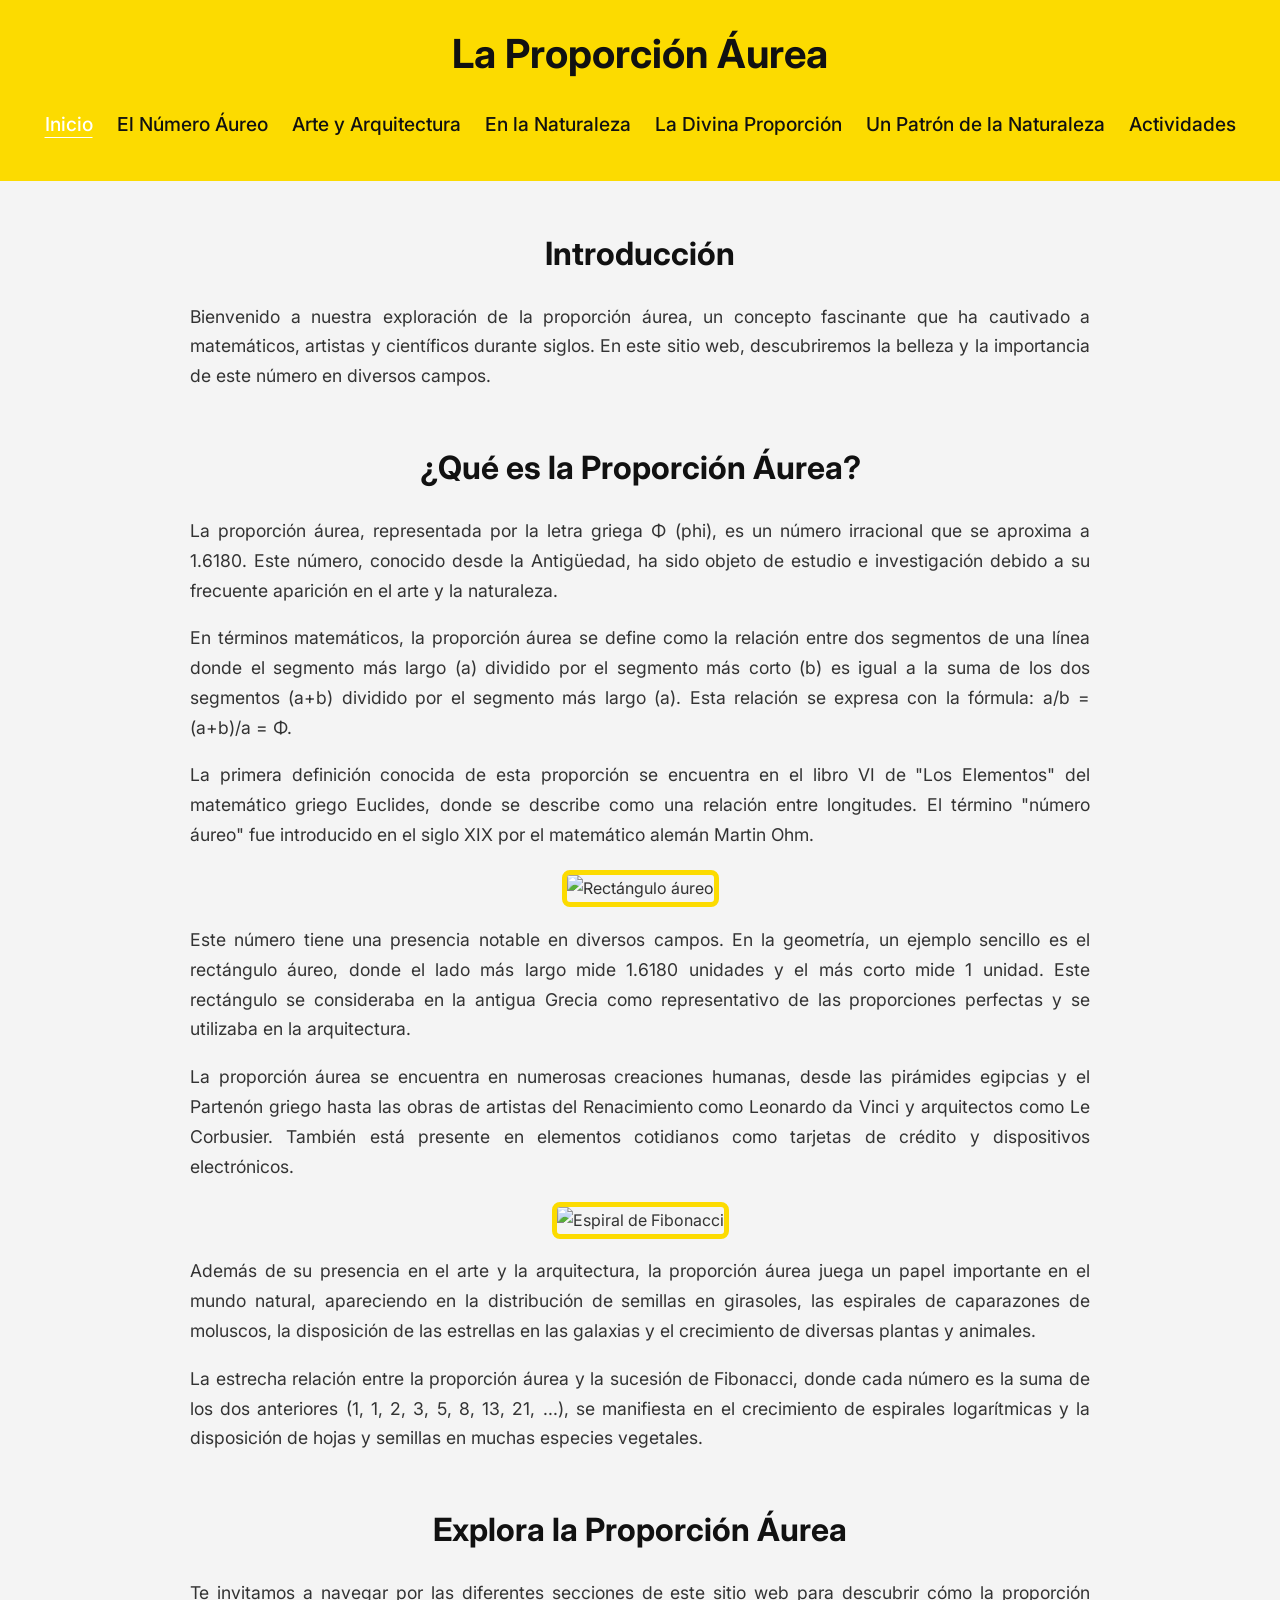
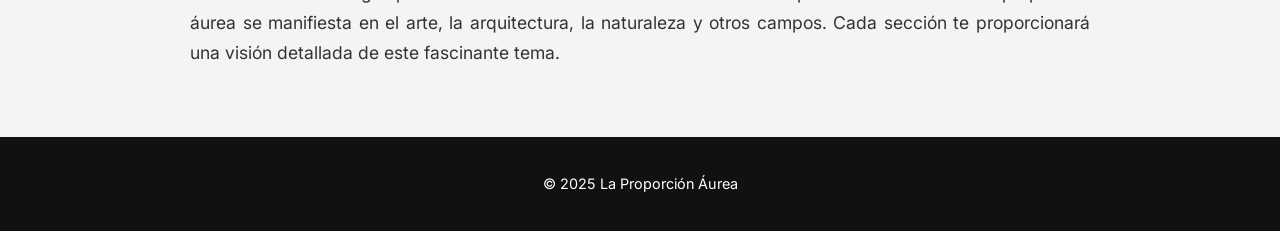
==== commit 6276a0a6: "Correcion errores" ====
--- a/index.html
+++ b/index.html
@@ -1,4 +1,3 @@
-<<<<<<< HEAD
 <!DOCTYPE html>
 <html lang="es">
 <head>
@@ -99,105 +98,3 @@
     <script src="script.js"></script>
 </body>
 </html>
-=======
-<!DOCTYPE html>
-<html lang="es">
-<head>
-    <meta charset="UTF-8">
-    <meta name="viewport" content="width=device-width, initial-scale=1.0">
-    <title>La Proporción Áurea</title>
-    <link rel="preconnect" href="https://fonts.googleapis.com">
-    <link rel="preconnect" href="https://fonts.gstatic.com" crossorigin>
-    <link href="https://fonts.googleapis.com/css2?family=Inter:wght@400;500;600;700&display=swap" rel="stylesheet">
-    <link rel="stylesheet" href="styles.css">
-</head>
-<body>
-    <header>
-        <h1>La Proporción Áurea</h1>
-        <input type="checkbox" id="menu-toggle" class="menu-toggle">
-        <label for="menu-toggle" class="menu-icon">&#9776;</label>
-        <nav>
-            <ul>
-                <li><a href="index.html" class="active">Inicio</a></li>
-                <li><a href="numero_aureo.html">El Número Áureo</a></li>
-                <li><a href="arte_arquitectura.html">Arte y Arquitectura</a></li>
-                <li><a href="naturaleza.html">En la Naturaleza</a></li>
-                <li><a href="divina_proporcion.html">La Divina Proporción</a></li>
-                <li><a href="patron_naturaleza.html">Un Patrón de la Naturaleza</a></li>
-                <li><a href="actividades.html">Actividades</a></li>
-            </ul>
-        </nav>
-    </header>
-    <main>
-        <section>
-            <h2>Introducción</h2>
-            <p>
-                Bienvenido a nuestra exploración de la proporción áurea, un concepto
-                fascinante que ha cautivado a matemáticos, artistas y científicos
-                durante siglos. En este sitio web, descubriremos la belleza y la
-                importancia de este número en diversos campos.
-            </p>
-            
-        </section>
-        <section>
-            <h2>¿Qué es la Proporción Áurea?</h2>
-            <p>
-                La proporción áurea, representada por la letra griega Φ (phi), es un número irracional que se aproxima a 1.6180.
-                Este número, conocido desde la Antigüedad, ha sido objeto de estudio e investigación debido a su frecuente
-                aparición en el arte y la naturaleza.
-            </p>
-            <p>
-                En términos matemáticos, la proporción áurea se define como la relación entre dos segmentos de una línea
-                donde el segmento más largo (a) dividido por el segmento más corto (b) es igual a la suma de los dos segmentos
-                (a+b) dividido por el segmento más largo (a). Esta relación se expresa con la fórmula: a/b = (a+b)/a = Φ.
-            </p>
-            <p>
-                La primera definición conocida de esta proporción se encuentra en el libro VI de "Los Elementos" del matemático
-                griego Euclides, donde se describe como una relación entre longitudes. El término "número áureo" fue introducido
-                en el siglo XIX por el matemático alemán Martin Ohm.
-            </p>
-            <div class="image-container">
-            <img src="https://upload.wikimedia.org/wikipedia/commons/6/6b/Golden_ratio.svg" alt="Rectángulo áureo" loading="lazy">
-            </div>
-            <p>
-                Este número tiene una presencia notable en diversos campos. En la geometría, un ejemplo sencillo es el rectángulo
-                áureo, donde el lado más largo mide 1.6180 unidades y el más corto mide 1 unidad. Este rectángulo se
-                consideraba en la antigua Grecia como representativo de las proporciones perfectas y se utilizaba en la
-                arquitectura.
-            </p>
-            <p>
-                La proporción áurea se encuentra en numerosas creaciones humanas, desde las pirámides egipcias y el Partenón
-                griego hasta las obras de artistas del Renacimiento como Leonardo da Vinci y arquitectos como Le Corbusier.
-                También está presente en elementos cotidianos como tarjetas de crédito y dispositivos electrónicos.
-            </p>
-             <div class="image-container">
-            <img src="https://upload.wikimedia.org/wikipedia/commons/9/93/Fibonacci_spiral_34.svg" alt="Espiral de Fibonacci" loading="lazy">
-            </div>
-            <p>
-                Además de su presencia en el arte y la arquitectura, la proporción áurea juega un papel importante en el mundo
-                natural, apareciendo en la distribución de semillas en girasoles, las espirales de caparazones de moluscos, la
-                disposición de las estrellas en las galaxias y el crecimiento de diversas plantas y animales.
-            </p>
-            <p>
-                La estrecha relación entre la proporción áurea y la sucesión de Fibonacci, donde cada número es la suma de los
-                dos anteriores (1, 1, 2, 3, 5, 8, 13, 21, ...), se manifiesta en el crecimiento de espirales logarítmicas y la
-                disposición de hojas y semillas en muchas especies vegetales.
-            </p>
-        </section>
-        <section>
-            <h2>Explora la Proporción Áurea</h2>
-            <p>
-                Te invitamos a navegar por las diferentes secciones de este sitio web para descubrir cómo la proporción áurea
-                se manifiesta en el arte, la arquitectura, la naturaleza y otros campos. Cada sección te proporcionará una
-                visión detallada de este fascinante tema.
-            </p>
-        </section>
-    </main>
-    <footer>
-        <p>© 2025 La Proporción Áurea</p>
-    </footer>
-    <a href="#" class="back-to-top" title="Volver arriba">↑</a>
-    <script src="script.js"></script>
-</body>
-</html>
->>>>>>> 5a99c22e9d936fff3173f8dfd6e4acbeec63b255
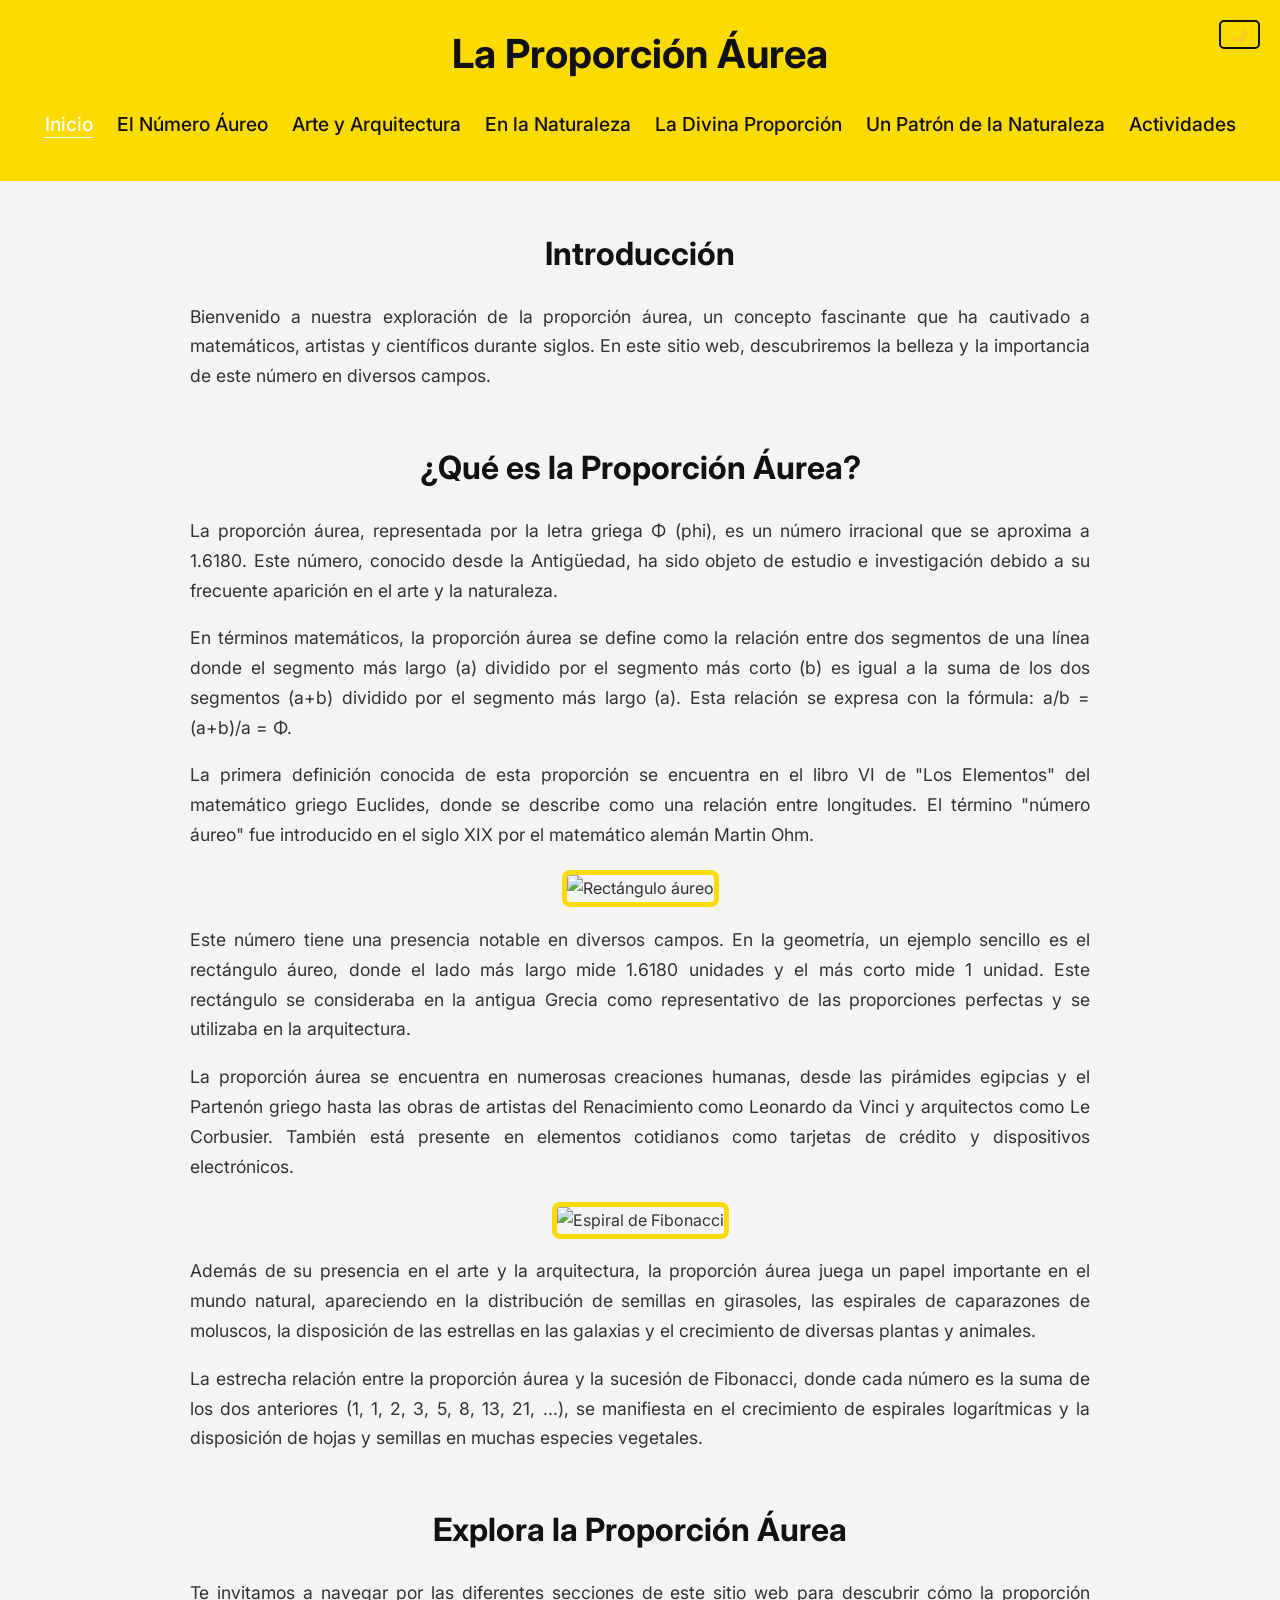
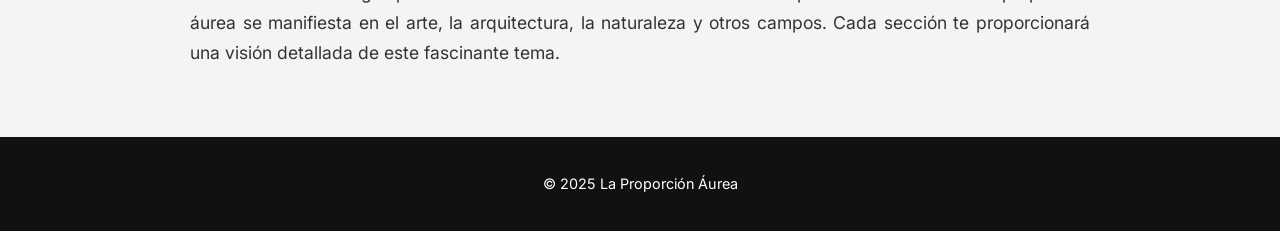
==== commit 6818dc6c: "feat: Interactive Fibonacci tools and frontend enhancements - Migrated Fibonacci generation, checkin" ====
--- a/index.html
+++ b/index.html
@@ -12,6 +12,7 @@
 <body>
     <header>
         <h1>La Proporción Áurea</h1>
+        <button id="darkModeToggle" class="dark-mode-toggle">🌙</button>
         <input type="checkbox" id="menu-toggle" class="menu-toggle">
         <label for="menu-toggle" class="menu-icon">&#9776;</label>
         <nav>
--- a/styles.css
+++ b/styles.css
@@ -7,20 +7,89 @@
     font-family: 'Inter', sans-serif;
     margin: 0;
     padding: 0;
-    background-color: #f4f4f4;
-    color: #333;
+    background-color: var(--bg-color, #f4f4f4);
+    color: var(--text-color, #333);
     line-height: 1.7;
+    transition: background-color 0.3s, color 0.3s;
 }
 header {
-    background-color: #fcdb00;
+    background-color: var(--header-bg, #fcdb00);
     padding: 20px;
     text-align: center;
+    position: relative;
+    transition: background-color 0.3s;
 }
 header h1 {
     margin: 0;
     font-size: 2.5em;
-    color: #111;
-}
+    color: var(--header-text, #111);
+}
+
+/* Variables para el Dark Mode */
+body.dark-mode {
+    --bg-color: #1a1a1a;
+    --text-color: #e0e0e0;
+    --header-bg: #222;
+    --header-text: #fcdb00;
+    --activity-bg: #2d2d2d;
+    --nav-text: #fcdb00;
+}
+
+body.dark-mode section h2,
+body.dark-mode .quiz-section-title,
+body.dark-mode .quiz-question h4,
+body.dark-mode .activity-box h3,
+body.dark-mode #quiz-result h4 {
+    color: #fcdb00 !important;
+}
+
+body.dark-mode section p {
+    color: #ccc;
+}
+
+body.dark-mode nav ul li a {
+    color: var(--nav-text);
+}
+body.dark-mode nav ul li a.active {
+    color: #fff;
+}
+body.dark-mode nav ul li a:hover {
+    color: #fff;
+}
+body.dark-mode .activity-box,
+body.dark-mode .quiz-question {
+    background: var(--activity-bg);
+    color: #e0e0e0;
+    border-color: #444;
+}
+
+/* Botón Dark Mode */
+.dark-mode-toggle {
+    position: absolute;
+    top: 20px;
+    right: 20px;
+    background: transparent;
+    border: 2px solid var(--header-text, #111);
+    color: var(--header-text, #111);
+    padding: 5px 10px;
+    border-radius: 5px;
+    cursor: pointer;
+    font-weight: bold;
+    transition: all 0.3s;
+}
+.dark-mode-toggle:hover {
+    background: var(--header-text, #111);
+    color: var(--header-bg, #fcdb00);
+}
+body.dark-mode .dark-mode-toggle {
+    border-color: #fcdb00;
+    color: #fcdb00;
+}
+body.dark-mode .dark-mode-toggle:hover {
+    background: #fcdb00;
+    color: #222;
+}
+
 main {
     padding: 20px;
     max-width: 900px;
@@ -127,6 +196,19 @@
         max-width: 100%;
         height: auto;
     }
+
+    /* Mejoras para las cajas interactivas en móviles */
+    .activity-box {
+        padding: 20px 15px;
+    }
+    .activity-box input {
+        width: 100%;
+        margin: 0 0 10px 0;
+        box-sizing: border-box;
+    }
+    .activity-box button {
+        width: 100%;
+    }
 }
 
 nav ul li a.active {
@@ -197,9 +279,27 @@
     background-color: #111;
     color: #fff;
 }
-#activity-result {
+#activity-result,
+#check-fibo-result,
+#golden-ratio-result {
     margin-top: 20px;
     font-size: 1.2em;
+    transition: opacity 0.5s ease, transform 0.5s ease;
+    opacity: 1;
+    transform: translateY(0);
+}
+
+#activity-result.hidden,
+#check-fibo-result.hidden,
+#golden-ratio-result.hidden {
+    opacity: 0;
+    transform: translateY(-10px);
+    pointer-events: none;
+}
+
+.error-message {
+    color: #d32f2f;
+    font-weight: bold;
 }
 
 /* Estilos para el cuestionario (quiz) */
